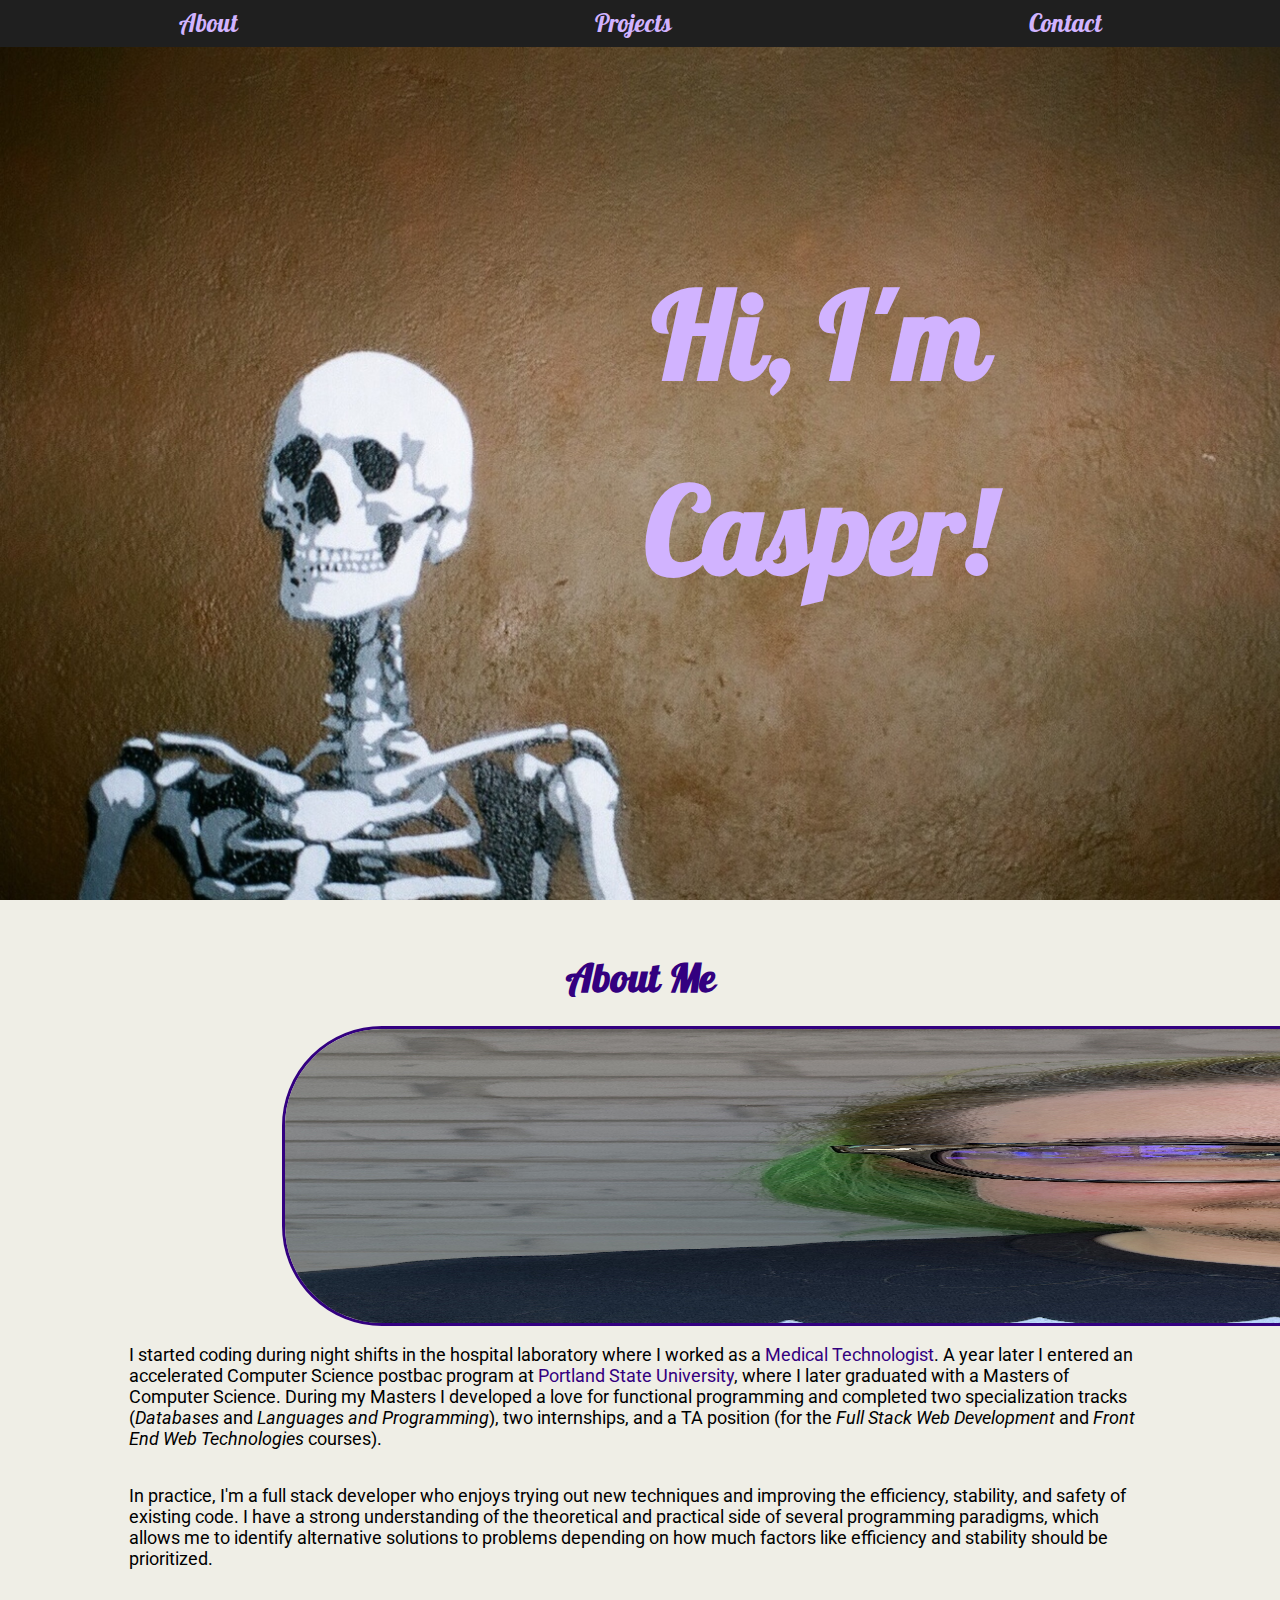
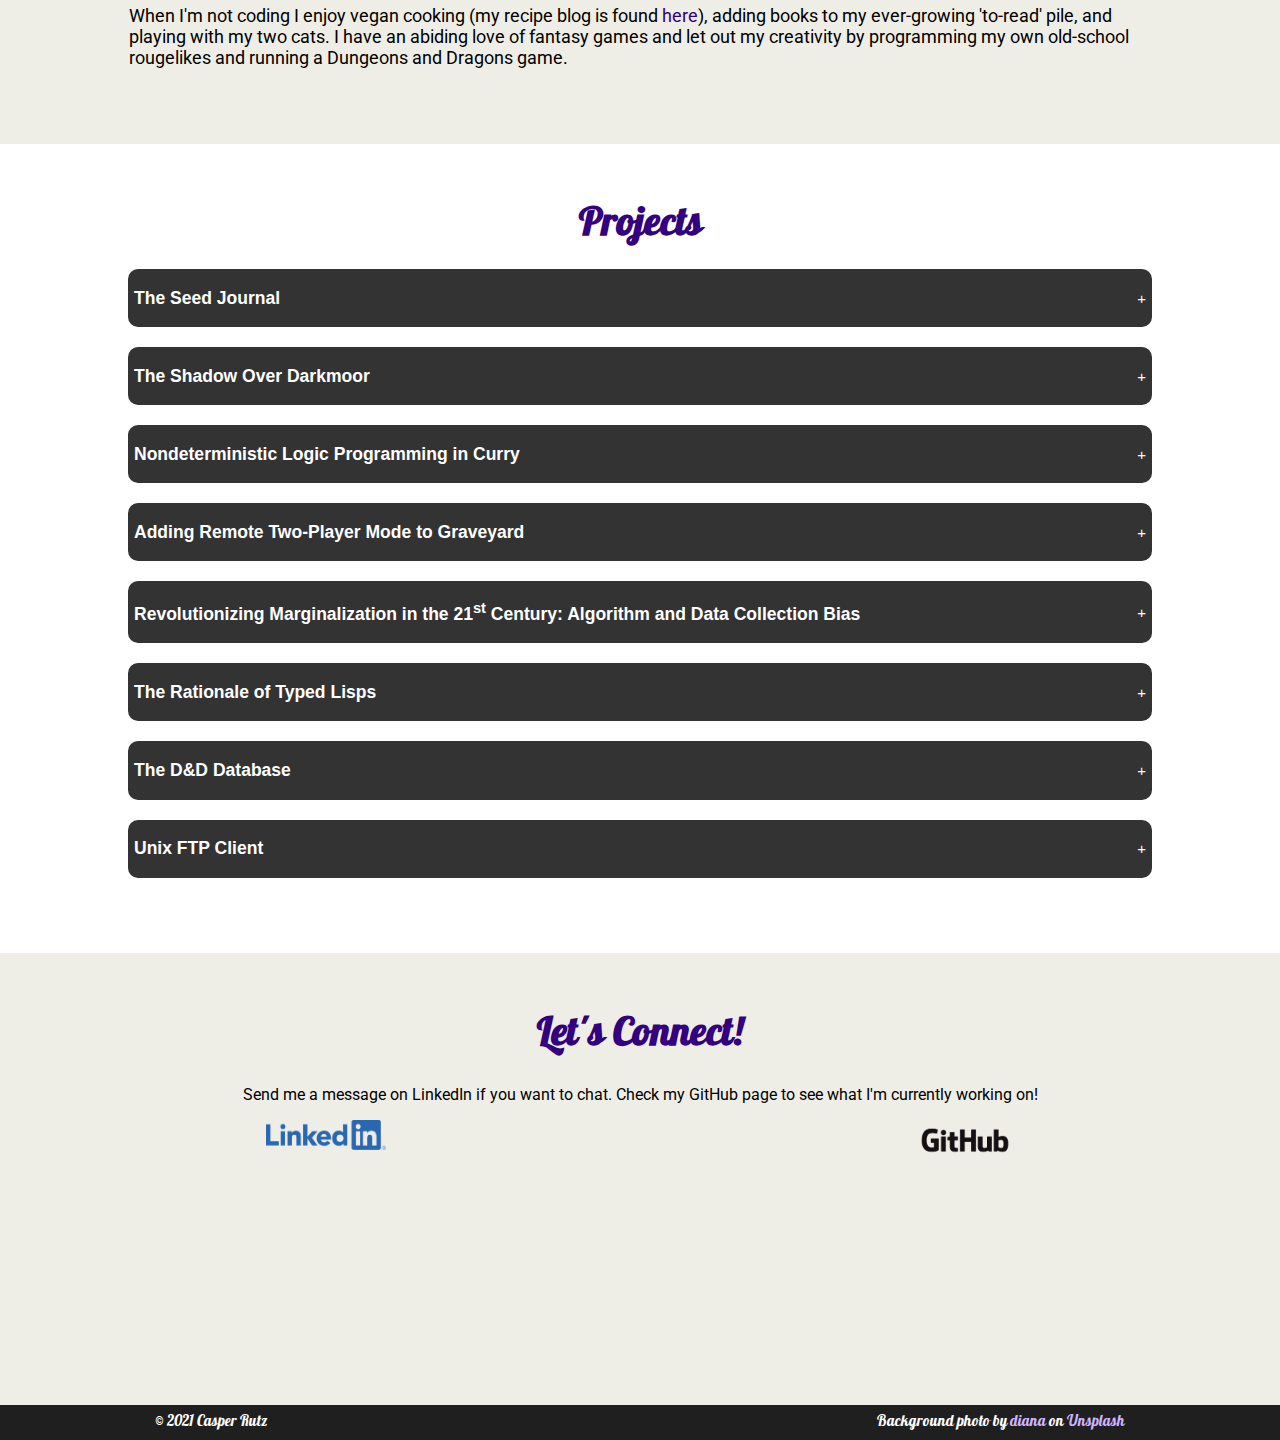
==== index.html @ 61c93586 "updated picture" ====
<!DOCTYPE html>
<html lang="en">
    <head>
        <meta charset="UTF-8" />
        <meta name="viewport" content="width=device-width, initial-scale=1.0" />
        <meta http-equiv="X-UA-Compatible" content="ie=edge" />
        <meta name="author" content="Casper Rutz"/>
        <meta name="description" content="Casper Rutz's personal website and portfolio"/>
        <title>Casper Rutz</title>
        <link rel="stylesheet" href="styles.css" />
        <link rel="apple-touch-icon" sizes="180x180" href="images/favicon_io/apple-touch-icon.png">
        <link rel="icon" type="image/png" sizes="32x32" href="images/favicon_io/favicon-32x32.png">
        <link rel="icon" type="image/png" sizes="16x16" href="images/favicon_io/favicon-16x16.png">
        <link rel="manifest" href="images/favicon_io/site.webmanifest">
    </head>
    <body>
        <section>
            <div id="header">
                <ul id="nav">
                    <li><a href="#about" class="nav-item">About</a></li>
                    <li><a href="#projects" class="nav-item">Projects</a></li>
                    <li><a href="#contact" class="nav-item">Contact</a></li>
                </ul>
                <div id="name">
                    <h1>Hi, I'm Casper!</h1>
                </div>
            <div id="about">
                <h2>About Me</h2>
                <div id="about-container">
                    <div id="profile-section">
                        <img id="my-pic" src="images/Casper3.jpg" alt="Casper">
                        <!--NO ONE has permission to copy, alter, crop, or otherwise use "me.png" in any form for any reason.-->
                        <ul>
                            <li><span class="profile">Name: </span>Casper Rutz</li>
                            <li><span class="profile">Pronouns: </span>They/Them/Theirs; He/Him/His</li>
                            <li><span class="profile">Profession: </span>Software Engineer</li>
                            <li><span class="profile">Education: </span>MS in Computer Science</li>
                            <li><span class="profile">Location: </span>Portland, OR (Berlin, Germany in April 2021)</li>
                            <li><span class="profile">Availability: </span>Open</li>
                        </ul>
                    </div>
                        <p>I started coding during night shifts in the hospital laboratory where I worked as a <a class="link-style" href="https://www.verywellhealth.com/medical-technologist-career-profile-1736165" target="_blank" rel="noreferrer">Medical Technologist</a>. A year later I entered an accelerated Computer Science postbac program at <a class="link-style" href="https://www.pdx.edu/computer-science/master" target="_blank" rel="noreferrer">Portland State University</a>, where I later graduated with a Masters of Computer Science. During my Masters I developed a love for functional programming and completed two specialization tracks (<i>Databases</i> and <i>Languages and Programming</i>), two internships, and a TA position (for the <i>Full Stack Web Development</i> and <i>Front End Web Technologies</i> courses).</p> 
                        <p>In practice, I'm a full stack developer who enjoys trying out new techniques and improving the efficiency, stability, and safety of existing code. I have a strong understanding of the theoretical and practical side of several programming paradigms, which allows me to identify alternative solutions to problems depending on how much factors like efficiency and stability should be prioritized.</p>
                        <p class="last">When I'm not coding I enjoy vegan cooking (my recipe blog is found <a class="link-style" href="https://icookthings.surge.sh" target="_blank" rel="noreferrer">here</a>), adding books to my ever-growing 'to-read' pile, and playing with my two cats. I have an abiding love of fantasy games and let out my creativity by programming my own old-school rougelikes and running a Dungeons and Dragons game.</p>
                </div>
            </div>
            <div class="projects">
                <h2 id="projects">Projects</h2>
                <button type="button" class="expandme"><h3>The Seed Journal</h3></button>
                <div class="dropdown">
                    <div class="content">
                        <p class="project-info">Jul 2020 - Aug 2020 | Group</p>
                        <p><b>The Seed Journal</b> is a gardener's resource found at <a class="tsj-link" href="http://the-seed-journal.herokuapp.com" target="_blank" rel="noreferrer">the-seed-journal.herokuapp.com</a>. It was written from the ground up using React.js and the <a class="tsj-link" href="https://trefle.io/" target="_blank" rel="noreferrer">Trefle API</a> by myself and two other students. My primary responsibility was to pull in the data from Trefle and create the template that the results page uses; I also set up the hosting and helped with the search bar and filter functionality.</p>
                        <div class="tsj-pics">
                            <img id="tsj-image" src="images/tsj1.png" alt="The Seed Journal homepage">
                            <img id="tsj-image" src="images/tsj2.png" alt="TSJ: an example of a result page">
                        </div>

                        <p><b>The Seed Journal</b> features:</p>
                        <ul class="tsj-list">
                            <li>Dark mode and light mode</li>
                            <li>A favorites list for plants</li>
                            <li>Search for a specific plant by name or find a random plant</li>
                            <li>Examine information on each plant on its result page</li>
                            <li>Filter results by sunshine and humidity required</li>
                        </ul>
                        <p>Many plant informational websites show a very limited set of data, and we wanted to notify our users that the amount of data we deliver can vary from plant to plant. Therefore, we chose to represent missing information as "none listed", instead of simply removing the section in question from the results page.</p>
                        <div class="github-link-box">
                            <a href="https://github.com/catspook/the-seed-journal" target="_blank" rel="noreferrer"><img src="images/GitHub-Mark-120px-plus.png" alt="Github" height="41px" width="41px"></a>
                        </div>
                    </div>
                </div>
                <button type="button" class="expandme"><h3>The Shadow Over Darkmoor</h3></button>
                <div id="darkmoor" class="dropdown">
                    <div class="content">
                        <p class="project-info">Jan 2019 - Aug 2020 | Solo</p>
                        <div class="tsj-pics">
                            <img id="tsj-image" src="images/main.png" alt="The Shadow Over Darkmoor's main menu">
                            <img id="tsj-image" src="images/inventory.png" alt="The Shadow Over Darkmoor's inventory menu">
                        </div>
                        <p class="project-info"><i>Over the last few weeks, travel to and from the town of Darkmoor has trickled to a halt, save for a few refugees who whisper of necromancy and other horrors. These murmerings have reached the Queen's ears, and she has sent you to find the truth. You arrive in Darkmoor as darkness falls. Your mission is simple: survive.</i></p>
                        <p>The Shadow Over Darkmoor is a text based roguelike game featuring over 100 locations to explore, maps, over 40 unique items to find, and over 30 enemy types. Darkmoor is written entirely in Clojure, a modern Lisp dialect, using functional programming.</p>
                        <p>I taught myself both Clojure and functional programming for this project because I wanted to experiment with using immutability and persistent data structures to avoid the state bugs and difficulty of updating I'd encountered while writing a similar game in C++. Of course writing a game, which is virtually nothing but side effects and state changes, in a paradigm that shuns both those things was difficult so early into my coding career!</p>
                        <p>A year later I completely revamped Darkmoor to include more functionality, smoother programming design choices, improved UI, containerized data structures, enemy stat scaling, and much more. To date Darkmoor remains the only project I've had the opportunity to redo.</p>
                        <div class="github-link-box">
                            <a href="https://github.com/catspook/Shadow_Over_Darkmoor" target="_blank" rel="noreferrer"><img src="images/GitHub-Mark-120px-plus.png" alt="Github" height="41px" width="41px"></a>
                        </div>
                    </div>
                </div>
                <button class="expandme"><h3>Nondeterministic Logic Programming in Curry</h3></button>
                <div id="curry" class="dropdown">
                    <div class="content">
                        <p class="project-info">Oct 2020 - Dec 2020 | Solo</p>
                        <div class="github-link-box">
                            <a href="https://github.com/catspook/the-seed-journal" target="_blank" rel="noreferrer"><img src="images/GitHub-Mark-120px-plus.png" alt="Github" height="41px" width="41px"></a>
                        </div>
                    </div>
                </div>
                <button type="button" class="expandme"><h3>Adding Remote Two-Player Mode to Graveyard</h3></button>
                <div id="networking" class="dropdown">
                    <div class="content">
                        <p class="project-info">Oct 2020 - Dec 2020 | Solo</p>
                        <div class="github-link-box">
                            <a href="https://github.com/catspook/graveyard" target="_blank" rel="noreferrer"><img src="images/GitHub-Mark-120px-plus.png" alt="Github" height="41px" width="41px"></a>
                        </div>
                    </div>
                </div>
                <button type="button" class="expandme"><h3>Revolutionizing Marginalization in the 21<sup>st</sup> Century: Algorithm and Data Collection Bias</h3></button>
                <div id="algo-bias" class="dropdown">
                    <div class="content">
                        <p class="project-info">Jun 2019 - Aug 2019 | Group</p>
                        <p>In this technical report, myself and four other students present our research into race and gender biases in machine learning algorithms used in natural language processing, facial recognition systems, criminal justice software, and medical software. All algorithms and systems we looked at were rife with bias and inequality, often to an alarming and shocking degree. Consequences range from "merely" perpetuating harmful stereotypes against marginalized communities, to unequitable crime sentancing and access to medical care.</p>
                        <p>Unfortunately, fixing the bias inherent in these systems is not an easy task. Some algorithms are employed in problematic industries with their own history of injustices; improving the algorithm would only make it a better tool for the industry in question to use against marginalized people.</p>
                        <p>I wrote and researched section 3, <i>Gender and Racial Bias in Facial Recognition Systems</i>.</p>
                        <div class="github-link-box">
                            <a href="https://github.com/hrosegalb/AlgorithmBias" target="_blank" rel="noreferrer"><img src="images/GitHub-Mark-120px-plus.png" alt="Github" height="41px" width="41px"></a>
                        </div>
                    </div>
                </div>
                <button type="button" class="expandme"><h3>The Rationale of Typed Lisps</h3></button>
                <div id="typed-lisps" class="dropdown">
                    <div class="content">
                        <p class="project-info">Oct 2019 - Dec 2019 | Solo</p>
                        <div class="github-link-box">
                            <a href="https://github.com/catspook/the-seed-journal" target="_blank" rel="noreferrer"><img src="images/GitHub-Mark-120px-plus.png" alt="Github" height="41px" width="41px"></a>
                        </div>
                    </div>
                </div>
                <button type="button" class="expandme"><h3>The D&#38;D Database</h3></button>
                <div id="dndb" class="dropdown">
                    <div class="content">
                        <p class="project-info">May 2019 - Jun 2019 | Solo</p>
                        <div class="github-link-box">
                            <a href="https://github.com/catspook/dndb" target="_blank" rel="noreferrer"><img src="images/GitHub-Mark-120px-plus.png" alt="Github" height="41px" width="41px"></a>
                        </div>
                    </div>
                </div>
                <button type="button" class="expandme last"><h3>Unix FTP Client</h3></button>
                <div id="ftp" class="dropdown last-dropdown last">
                    <div class="content">
                        <p class="project-info">Jun 2020 - Aug 2020 | Group</p>
                        <p>This FTP client was written by a team using Agile development practices as part of the <i>Agile Software Development</i> course at PSU. Our FTP client is written in Python, and uses Pytest for unit testing and Pylint to ensure PEP8 guidelines are followed. The FTP client aims to replicate the native Unix ftp client as much as possible, and only works in Unix/OSX systems.</p>
                        <p>I set up a FTP server in AWS which our client connected to. I also wrote the following code:</p>
                        <ul class="tsj-list">
                            <li>Connect to the server</li>
                            <li>Log in and out</li>
                            <li>Contributed to time-out functionality</li>
                            <li>Commands: move directory, remove directory, change file permissions</li>
                            <li>Validate user input (our client accepts nearly all of the file names and formats Unix supports)</li>
                            <li>Command line interface, including code to handle mistypes and server errors</li>
                        </ul>
                        <div class="github-link-box">
                            <a href="https://gitlab.com/Aly_Tomato/python-ftp-client" target="_blank" rel="noreferrer"><img src="images/gitlab-icon-1-color-black-rgb.png" alt="Gitlab Logo" height="50px" width="50px"></a>
                        </div>
                    </div>
                </div>
            </div>
            <div id="contact">
                <h2>Let's Connect!</h2>
                <p class="contact-container">Send me a message on LinkedIn if you want to chat. Check my GitHub page to see what I'm currently working on!</p>
                <div class="buttons">
                    <a href="https://www.linkedin.com/in/casper-rutz-they-them-8199a2a0/" target="_blank" rel="noreferrer"><img src="images/LI-Logo.png" alt="LinkedIn" height="30px" width="120px"></a>
                    <a href="https://github.com/catspook" target="_blank" rel="noreferrer"><img src="images/GitHub_Logo.png" alt="Github" height="41px" width="100px"></a>
                </div>
            </div>
            <div class="footer">
                <p class="footer-text">&#169; 2021 Casper Rutz<p>
                <p class="footer-text">Background photo by <a class="pic-link" href="https://unsplash.com/@thisistherealdiana" target="_blank" rel="noreferrer">diana</a> on <a class="pic-link" href="https://unsplash.com/photos/cszeo3eugBI" target="_blank" rel="noreferrer">Unsplash</a></p>
            </div>
        </section>
    </body>
    <script>
        /* Sourced from https://www.w3schools.com/howto/howto_js_collapsible.asp,
           with my own changes*/
        var coll = document.getElementsByClassName("expandme");
        var i;

        for (i = 0; i < coll.length; i++) {
          coll[i].addEventListener("click", function() {
            this.classList.toggle("expanded");
            var content = this.nextElementSibling;
            if (content.style.display === "block") {
              content.style.display = "none";
            } else {
              content.style.display = "block";
            }
            if (content.style.maxHeight){
              content.style.maxHeight = null;
            } else {
              content.style.maxHeight = "5000px"; //we should never get this high
            }
          });
        }
    </script>
</html>
---- styles.css ----
@import url('https://fonts.googleapis.com/css2?family=Galada&family=Roboto&display=swap');
body {
    margin: 0;
    box-sizing: border-box;
    font-family: 'Roboto';
    text-align: center;
}
#header {
    height: 100vh;
    background-image: url("images/diana-cszeo3eugBI-unsplash.jpg");
    background-size: cover;
    background-position: left bottom;
    text-decoration: none;
}
#name {
    color: #d1b3ff;
    height: inherit;
    display: flex;
    flex-flow: row wrap;
    justify-content: flex-end;
    padding-right: 20%;
    align-items: center;
    font-size: 60px;
}
#nav {
    width: 100%;
    background-color: #1F1F1F;
    float: top;
    padding: 0;
    list-style: none;
    position: fixed;
    top: -20px;
    display: flex;
    flex-direction: row;
    justify-content: space-around;
}
#nav li {
    margin-top: 10px;
    font-size: 25px;
    font-family: 'Galada';
}
.nav-item {
    color: #d1b3ff;
    text-decoration: none;
}
.nav-item:hover, .nav-item:focus, .nav-item:active {
    color: white;
}
h1 {
    width: 40%;
    font-family: 'Galada';
}
/*--------------------------------------------------*/
h2 {
    font-family: 'Galada';
    color: #330080;
    font-size: 40px;
    margin-top: 50px;
    margin-bottom: 10px;
}

#about {
    background-color: #EFEEE6;
    border: 1px solid #EFEEE6;
}
#about-container {
    height: 80%;
    margin-left: 10%;
    margin-right: 10%;
    display: flex;
    flex-direction: column;
    font-size: 18px;
    text-align: left;
}
#profile-section {
    height: 300px;
    display: flex;
    flex-direction: row;
    justify-content: left;
}
ul {
    padding-top: 25px;
    list-style: none;
    padding-left: 0;
}
.profile {
    font-family: 'Galada';
    color: #330080;
}
#my-pic {
    height: fit;
    border-radius: 100px;
    border: 3px solid #330080;
    margin-left: 15%;
    margin-right: 10%;
}
.link-style {
    text-decoration: none;
    color: #330080;
}
.last {
    margin-bottom: 75px !important;
}
/*--------------------------------------------------*/
.expandme {
    width: 80%;
    margin: auto;
    margin-bottom: 20px;
    background-color: #333333;
    border: 0px;
    border-radius: 10px;
    color: white;
    font-size: 15px;
    display: flex;
    justify-content: space-between;
    align-items: center;
}
.expanded, .expandme:hover {
    color: #d1b3ff;
    background-color: #1F1F1F;
}
.expandme:after {
    content: "+";
    color: white;
}
.expanded:after {
    content: "-";
    color: #d1b3ff;
}
.dropdown {
    width: 80%;
    margin: auto;
    margin-top: -20px;
    margin-bottom: 20px;
    border-radius: 10px;
    text-align: left;
    background-color: #EFEEE6;
    color: black;
    max-height: 0;
    overflow: hidden;
}
.last-dropdown {
    margin-top: -75px !important;
}
.content {
    padding: 10px;
}
.project-info {
    color: #330080; 
}
.tsj-pics {
    display: flex;
    flex-direction: row;
    justify-content: space-around;
}
#tsj-image {
    height: 30%;
    width: 40%;
}
.tsj-link {
    color: #330080;
    text-decoration: none;
}
.tsj-list {
    list-style-type: disc;
    margin-left: 5%;
}
.github-link-box {
    display: flex;
    justify-content: center;
}
/*--------------------------------------------------*/
#contact {
    min-height: 300px;
    height: 50vh;
    background-color: #EFEEE6;
    border: 1px solid #EFEEE6;
}
.contact-container {
    margin-left: 5%;
    margin-right: 5%;
}
.buttons {
    display: flex;
    justify-content: space-around;
    margin-bottom: 2%;
}
/*--------------------------------------------------*/
.footer {
    display: flex;
    flex-direction: row;
    justify-content: space-around;
    align-items: center;
    background-color: #1F1F1F; 
    color: white;
    font-family: 'Galada';
}
.footer-text {
    font-size: 15px;
    margin: 5px;
}
.pic-link {
    color: #d1b3ff;
    text-decoration: none;
}
.pic-link:hover, .pic-link:focus, .pic-link:active {
    color: white;
    text-decoration: none;
}
/*--------------------------------------------------*/
@media (min-width: 751px) and (max-width: 875px) {
    #name {
        padding-right: 10%;
        font-size: 50px;
    }
}
@media (min-width: 416px) and (max-width: 750px) {
    #name {
        height: inherit;
        display: flex;
        flex-direction: row;
        justify-content: center;
        align-items: flex-start;
        font-size: 40px;
        padding-right: 0;
    }
    h1 {
        width: 100%;
        margin-top: 120px;
    }
    #profile-section {
        flex-direction: column;
        height: 480px;
    }
    #my-pic {
        height: 250px;
        width: 250px;
        margin: auto;
    }
    .tsj-pics {
        flex-direction: column;
    }
    #tsj-image {
        padding: 10px;
        width: 70%;
        margin: auto;
    }
}
@media (max-width: 415px) {
    #header {
        height: 100vh;
        background-image: url("images/diana-cszeo3eugBI-unsplash.jpg");
        background-size: cover;
        background-position: 15% 100%;
        text-decoration: none;
    }
    #name {
        height: inherit;
        display: flex;
        flex-direction: row;
        justify-content: center;
        align-items: flex-start;
        font-size: 30px;
        padding-right: 0;
    }
    h1 {
        margin-top: 120px;
        width: 100%;
    }
    #profile-section {
        flex-direction: column;
        height: 500px;
    }
    #my-pic {
        height: 200px;
        width: 200px;
        margin: auto;
    }
    .tsj-pics {
        flex-direction: column;
    }
    #tsj-image {
        padding: 10px;
        width: 90%;
        margin: auto;
    }
}
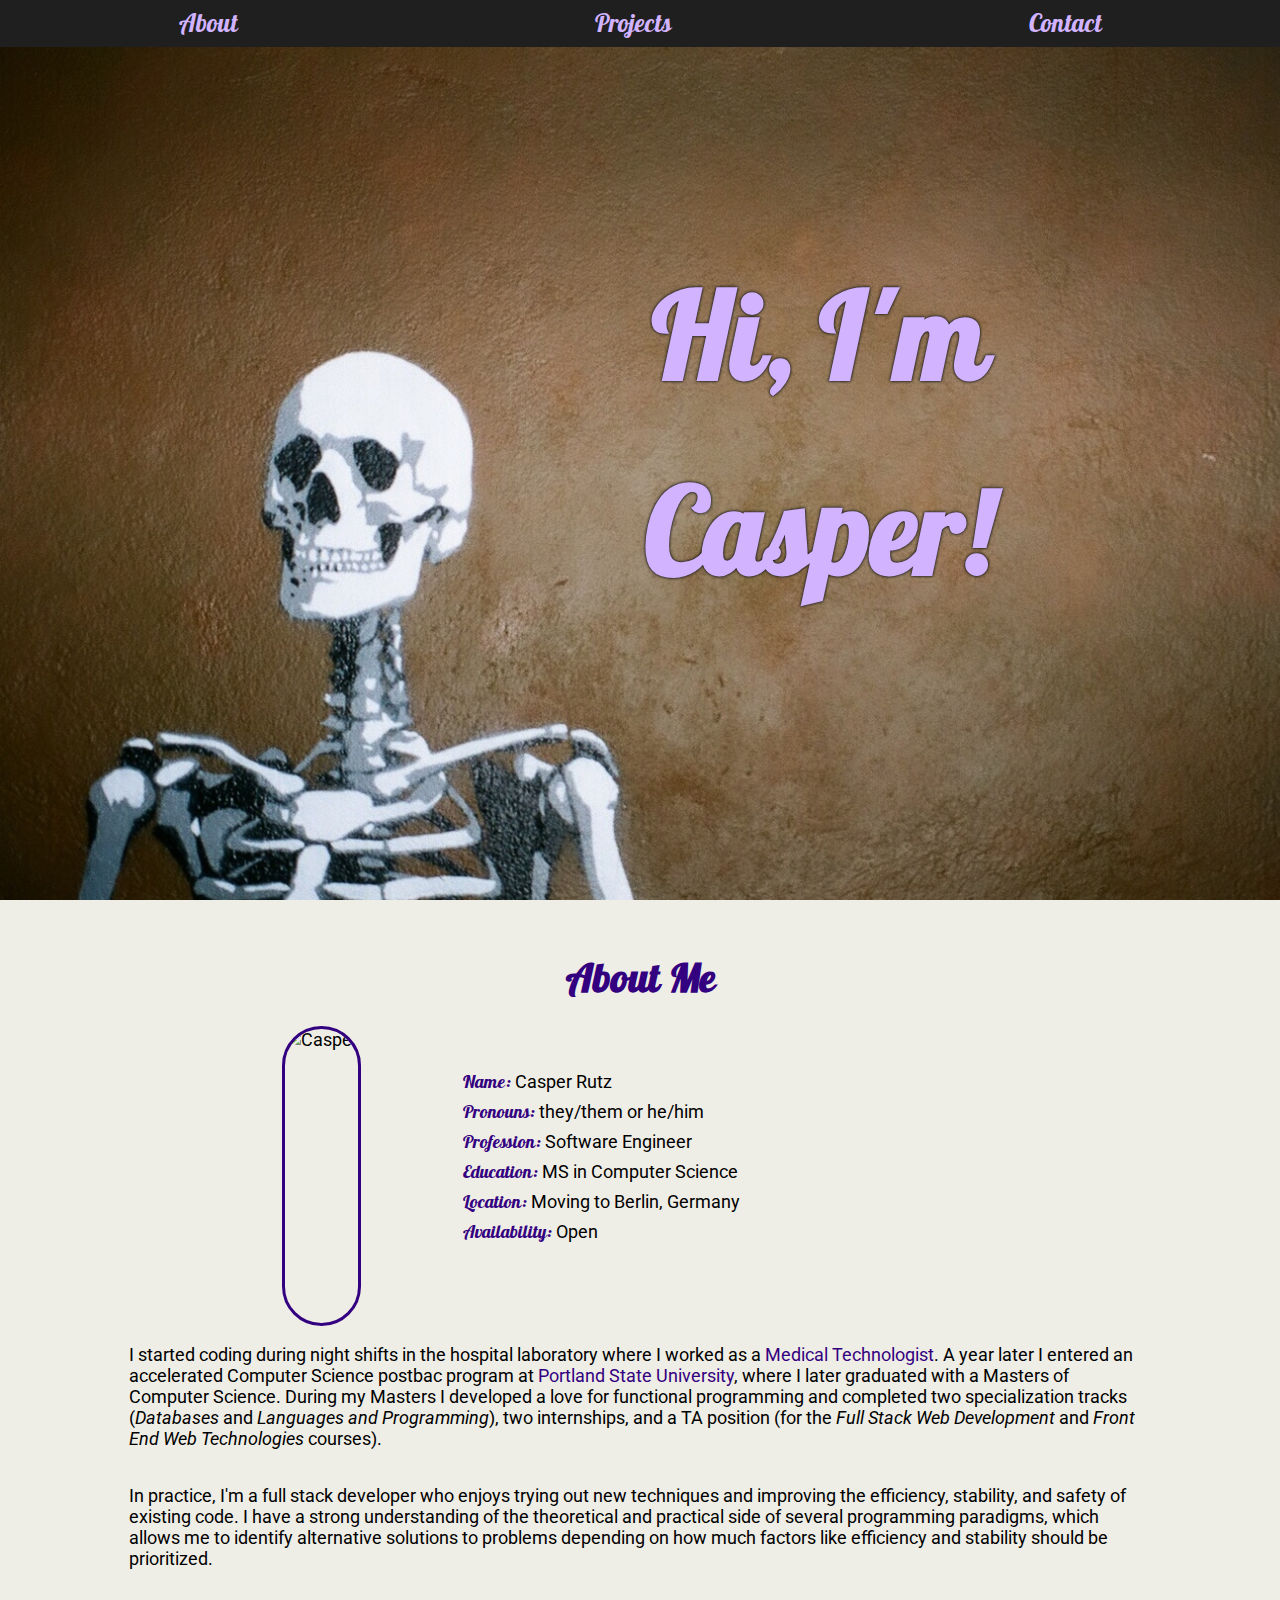
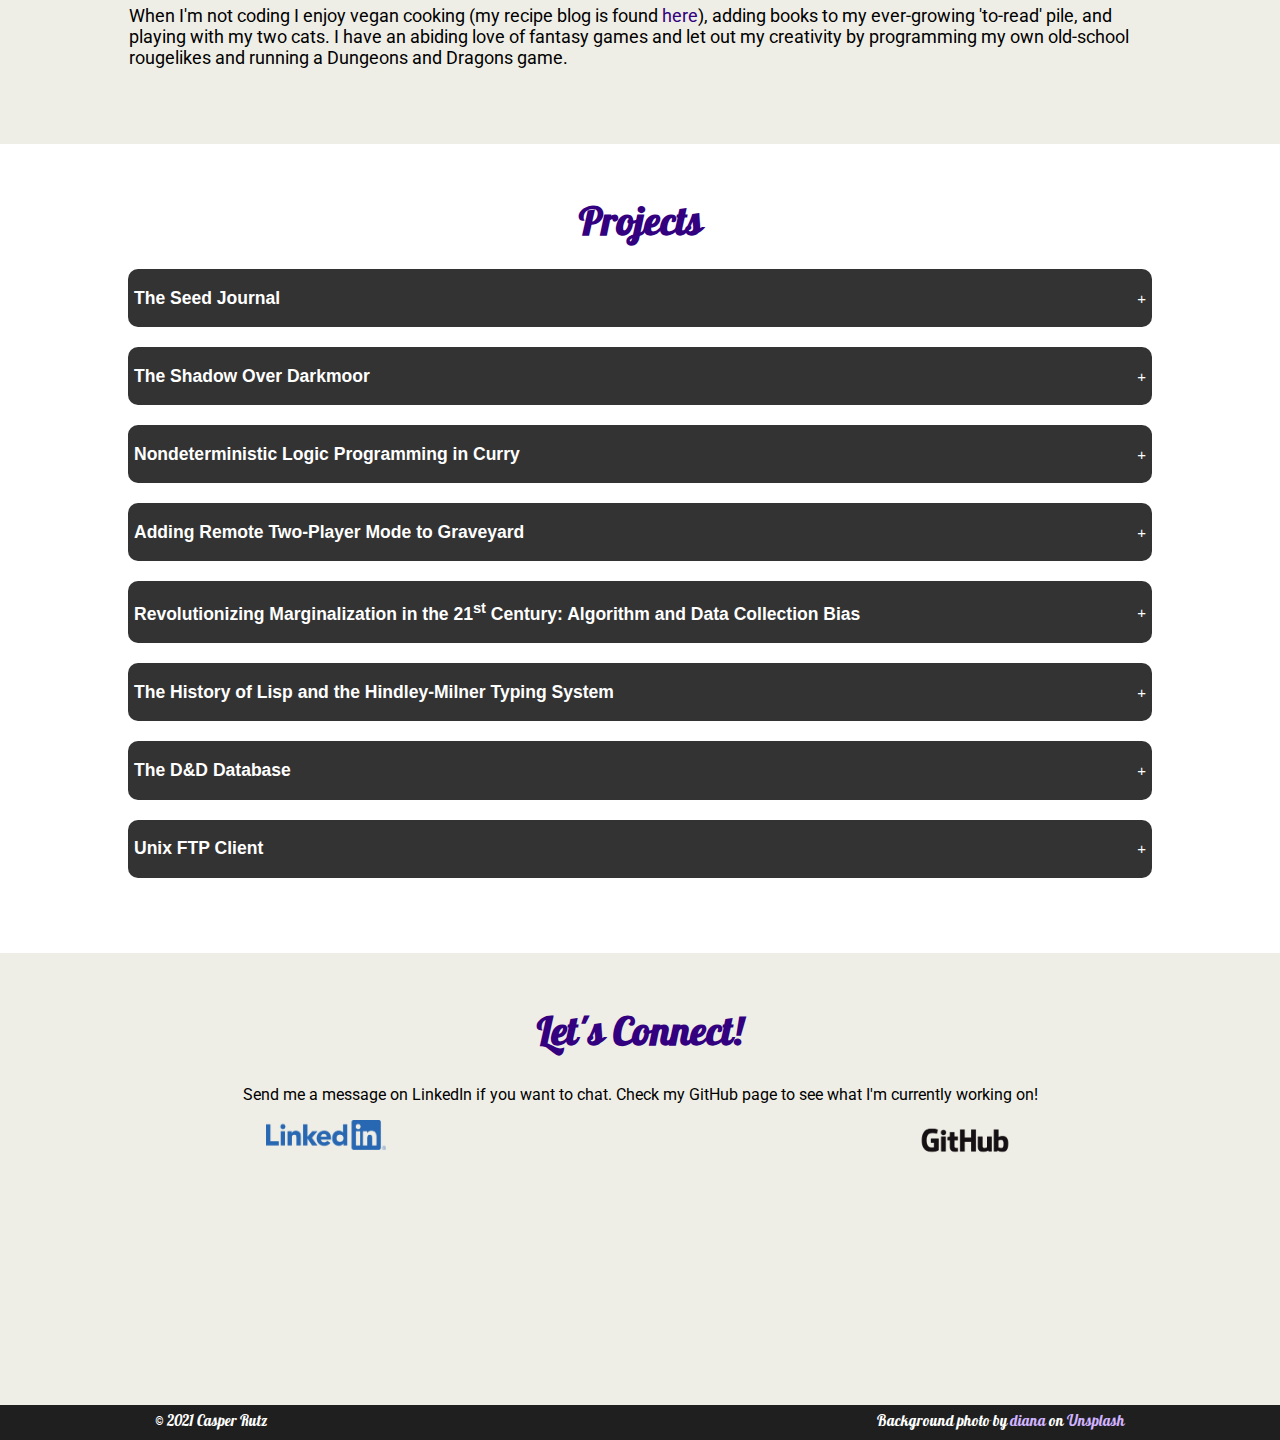
==== commit 04cd3750: "added to projects, changed pic" ====
--- a/index.html
+++ b/index.html
@@ -28,14 +28,14 @@
                 <h2>About Me</h2>
                 <div id="about-container">
                     <div id="profile-section">
-                        <img id="my-pic" src="images/Casper3.jpg" alt="Casper">
+                        <img id="my-pic" src="images/Casper.jpg" alt="Casper">
                         <!--NO ONE has permission to copy, alter, crop, or otherwise use "me.png" in any form for any reason.-->
                         <ul>
                             <li><span class="profile">Name: </span>Casper Rutz</li>
-                            <li><span class="profile">Pronouns: </span>They/Them/Theirs; He/Him/His</li>
+                            <li><span class="profile">Pronouns: </span>they/them or he/him</li>
                             <li><span class="profile">Profession: </span>Software Engineer</li>
                             <li><span class="profile">Education: </span>MS in Computer Science</li>
-                            <li><span class="profile">Location: </span>Portland, OR (Berlin, Germany in April 2021)</li>
+                            <li><span class="profile">Location: </span>Moving to Berlin, Germany</li>
                             <li><span class="profile">Availability: </span>Open</li>
                         </ul>
                     </div>
@@ -91,6 +91,7 @@
                 <div id="curry" class="dropdown">
                     <div class="content">
                         <p class="project-info">Oct 2020 - Dec 2020 | Solo</p>
+                        <p>??</p>
                         <div class="github-link-box">
                             <a href="https://github.com/catspook/the-seed-journal" target="_blank" rel="noreferrer"><img src="images/GitHub-Mark-120px-plus.png" alt="Github" height="41px" width="41px"></a>
                         </div>
@@ -100,6 +101,7 @@
                 <div id="networking" class="dropdown">
                     <div class="content">
                         <p class="project-info">Oct 2020 - Dec 2020 | Solo</p>
+                        <p>??</p>
                         <div class="github-link-box">
                             <a href="https://github.com/catspook/graveyard" target="_blank" rel="noreferrer"><img src="images/GitHub-Mark-120px-plus.png" alt="Github" height="41px" width="41px"></a>
                         </div>
@@ -109,20 +111,23 @@
                 <div id="algo-bias" class="dropdown">
                     <div class="content">
                         <p class="project-info">Jun 2019 - Aug 2019 | Group</p>
-                        <p>In this technical report, myself and four other students present our research into race and gender biases in machine learning algorithms used in natural language processing, facial recognition systems, criminal justice software, and medical software. All algorithms and systems we looked at were rife with bias and inequality, often to an alarming and shocking degree. Consequences range from "merely" perpetuating harmful stereotypes against marginalized communities, to unequitable crime sentancing and access to medical care.</p>
-                        <p>Unfortunately, fixing the bias inherent in these systems is not an easy task. Some algorithms are employed in problematic industries with their own history of injustices; improving the algorithm would only make it a better tool for the industry in question to use against marginalized people.</p>
+                        <p>In this technical report, myself and four other students present our research into race and gender biases in machine learning algorithms used in natural language processing, facial recognition systems, criminal justice software, and medical software. All of the algorithms we researched were rife with bias and inequality, with causes ranging from biased training datasets or design choices to a neglect to research the scientific backing of certain aspects of the algorithm before development. Consequences include the perpetuation of harmful stereotypes, an increased chance of targeted violence, unequitable crime sentancing, and the denial of medical care to women and racial, ethnic, and gender minorities.</p>
+                        <p>Unfortunately, fixing the bias inherent in these systems is not an easy task for a variety of reasons. The lack of scientific backing during development, proprietary algorithms, general lack of awareness, or the support of these systems within certain industries all play a part.</p>
                         <p>I wrote and researched section 3, <i>Gender and Racial Bias in Facial Recognition Systems</i>.</p>
                         <div class="github-link-box">
                             <a href="https://github.com/hrosegalb/AlgorithmBias" target="_blank" rel="noreferrer"><img src="images/GitHub-Mark-120px-plus.png" alt="Github" height="41px" width="41px"></a>
                         </div>
                     </div>
                 </div>
-                <button type="button" class="expandme"><h3>The Rationale of Typed Lisps</h3></button>
+                <button type="button" class="expandme"><h3>The History of Lisp and the Hindley-Milner Typing System</h3></button>
                 <div id="typed-lisps" class="dropdown">
                     <div class="content">
                         <p class="project-info">Oct 2019 - Dec 2019 | Solo</p>
-                        <div class="github-link-box">
-                            <a href="https://github.com/catspook/the-seed-journal" target="_blank" rel="noreferrer"><img src="images/GitHub-Mark-120px-plus.png" alt="Github" height="41px" width="41px"></a>
+                        <p>This paper began as an experiment for PSU's Code Reading and Review course to see if I found typed Lisps easier to read than untyped Lisps. Many typed Lisps use the Hindley-Milner typing system, which I was biased against due to the dislike of Haskell I had at that time. In an effort to debias myself I spoke with one of the designers of Haskell, Mark Jones, about the rationale behind the inclusion of the Hindley-Milner typing system as one of the core features of Haskell. When Mark informed me that the Hindley-Milner typing system was partly inspired by Lisp, I decided to make that relationship the focus of my research instead.</p>
+                        <p>In summary: Lisp pioneered dynamic typing, as static typing could not support the flexibility inherent to Lisp. Dynamic typing, however, comes with certain drawbacks--namely that typing errors are often not found before runtime and can instead crop up as "rather inscrutable bugs", as Henry Milner put it. These frustrations led to efforts to develop a typing system that supported flexible programming, but would be strict enough to avoid runtime type errors. That effort eventually culminated in the Hindley-Milner typing system, which was first described by Roger Hindley and later rediscovered by Milner.</p>
+                        <p>Instead of introducing this typing system to Lisp, Milner built a new language around it. This language was ML, which has spawned several popular programming languages used today such as Haskell and Ocaml. It was only after several decades that the popularity of these languages lead to the creation of a popular typed Lisp: typed Racket.</p>.
+                        <div class="github-link-box">
+                            <a href="https://github.com/catspook/typed-lisps" target="_blank" rel="noreferrer"><img src="images/GitHub-Mark-120px-plus.png" alt="Github" height="41px" width="41px"></a>
                         </div>
                     </div>
                 </div>
@@ -130,6 +135,9 @@
                 <div id="dndb" class="dropdown">
                     <div class="content">
                         <p class="project-info">May 2019 - Jun 2019 | Solo</p>
+                        <p>cons: very long queries, can't do quickly; many tables need to be updated for every edition; lots of manual inputting of descriptions with little cross-over ability; data possibly too segmented becuase I was worried about tables being too large and having too many tables. projet scope too large, needed to cut back during project, would have been better if i'd picked a smaller subset of data and expanded later.</p>
+                        <p>pros: gave me experience designing AND using a db, realized i needed to prioritize usability and data standardization more than i did; lots of ID usage, so easy to ensure information input is correct and lookup times should be faster in theory due to id indexing.</p> 
+                        <p>Ideally: complicated queries would probably be fine with a front end, a search function with a form filter for long queries); would spend more time reading through data beforehand to develop standardized way of inputting. like have one table be for storing all the kinds of spell targets, one for effects, one for saving throw effects, etc.</p>
                         <div class="github-link-box">
                             <a href="https://github.com/catspook/dndb" target="_blank" rel="noreferrer"><img src="images/GitHub-Mark-120px-plus.png" alt="Github" height="41px" width="41px"></a>
                         </div>
@@ -171,11 +179,12 @@
     </body>
     <script>
         /* Sourced from https://www.w3schools.com/howto/howto_js_collapsible.asp,
-           with my own changes*/
+           though I debugged and added my own changes*/
         var coll = document.getElementsByClassName("expandme");
+        var len = coll.length
         var i;
 
-        for (i = 0; i < coll.length; i++) {
+        for (i = 0; i < len; i++) {
           coll[i].addEventListener("click", function() {
             this.classList.toggle("expanded");
             var content = this.nextElementSibling;
--- a/styles.css
+++ b/styles.css
@@ -21,6 +21,7 @@
     padding-right: 20%;
     align-items: center;
     font-size: 60px;
+    text-shadow: 0 0 3px #1F1F1F, 0 0 3px #1F1F1F;
 }
 #nav {
     width: 100%;
@@ -89,7 +90,7 @@
 }
 #my-pic {
     height: fit;
-    border-radius: 100px;
+    border-radius: 50px;
     border: 3px solid #330080;
     margin-left: 15%;
     margin-right: 10%;
@@ -231,10 +232,10 @@
     #profile-section {
         flex-direction: column;
         height: 480px;
+        margin-bottom: 60px;
     }
     #my-pic {
-        height: 250px;
-        width: 250px;
+        height: 300px;
         margin: auto;
     }
     .tsj-pics {
@@ -273,7 +274,6 @@
     }
     #my-pic {
         height: 200px;
-        width: 200px;
         margin: auto;
     }
     .tsj-pics {
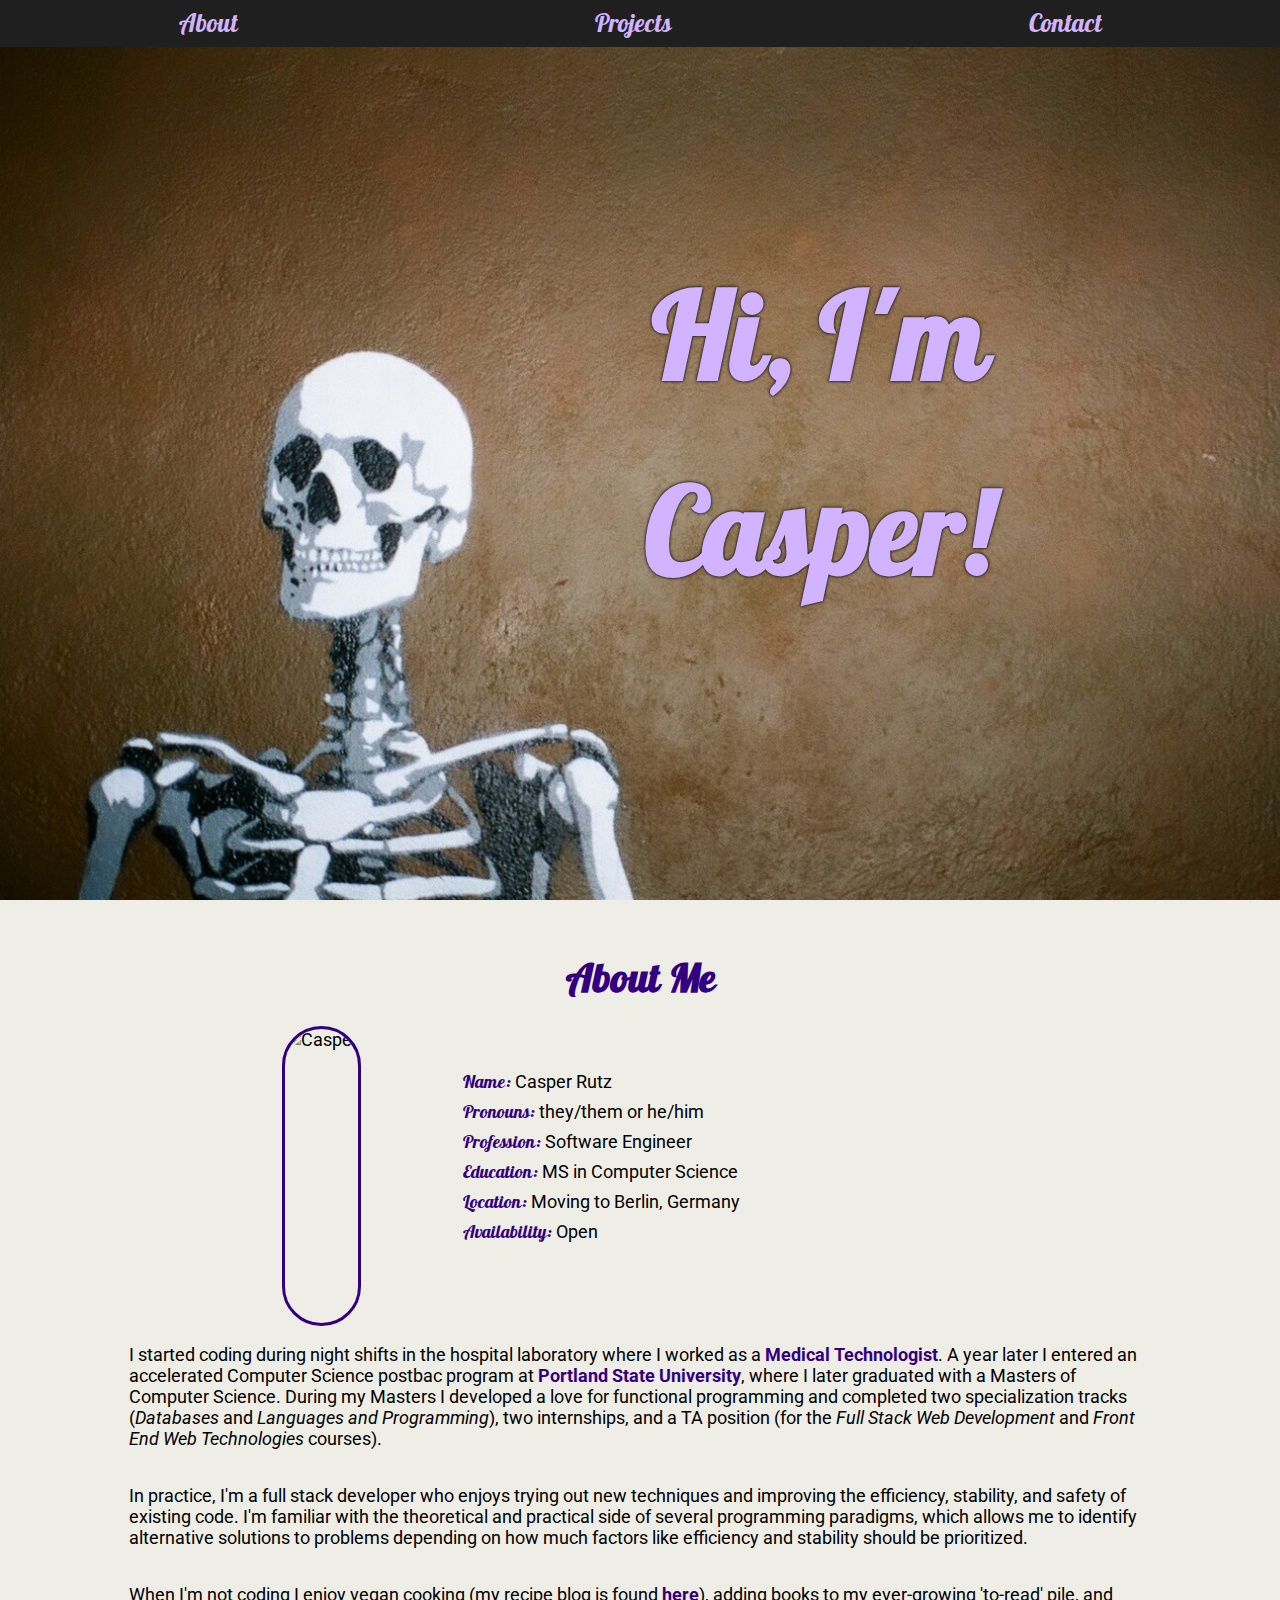
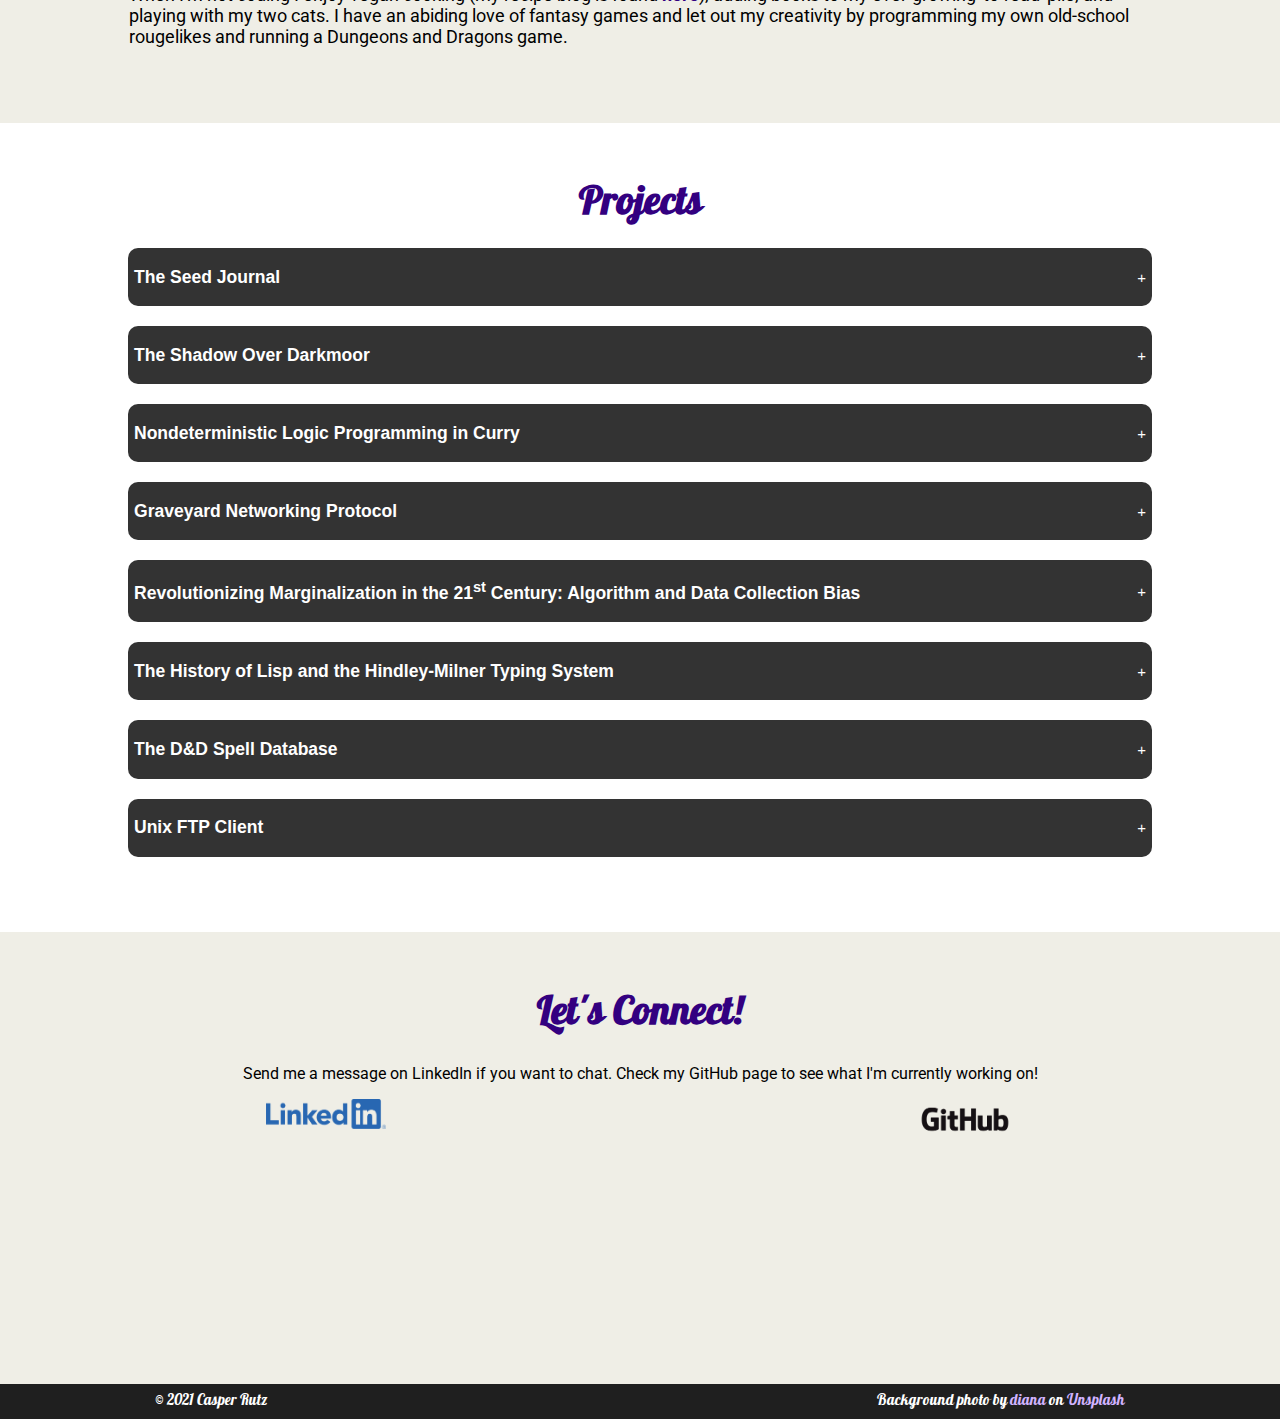
==== commit 14c17905: "fixed stylings and added project" ====
--- a/index.html
+++ b/index.html
@@ -17,47 +17,48 @@
         <section>
             <div id="header">
                 <ul id="nav">
-                    <li><a href="#about" class="nav-item">About</a></li>
-                    <li><a href="#projects" class="nav-item">Projects</a></li>
-                    <li><a href="#contact" class="nav-item">Contact</a></li>
+                    <li><a href="#about" class="light-purple">About</a></li>
+                    <li><a href="#projects" class="light-purple">Projects</a></li>
+                    <li><a href="#contact" class="light-purple">Contact</a></li>
                 </ul>
-                <div id="name">
+                <div id="name" class="light-purple">
                     <h1>Hi, I'm Casper!</h1>
                 </div>
+            </div>
             <div id="about">
-                <h2>About Me</h2>
+                <h2 class="dark-purple">About Me</h2>
                 <div id="about-container">
                     <div id="profile-section">
                         <img id="my-pic" src="images/Casper.jpg" alt="Casper">
                         <!--NO ONE has permission to copy, alter, crop, or otherwise use "me.png" in any form for any reason.-->
                         <ul>
-                            <li><span class="profile">Name: </span>Casper Rutz</li>
-                            <li><span class="profile">Pronouns: </span>they/them or he/him</li>
-                            <li><span class="profile">Profession: </span>Software Engineer</li>
-                            <li><span class="profile">Education: </span>MS in Computer Science</li>
-                            <li><span class="profile">Location: </span>Moving to Berlin, Germany</li>
-                            <li><span class="profile">Availability: </span>Open</li>
+                            <li><span class="dark-purple galada">Name: </span>Casper Rutz</li>
+                            <li><span class="dark-purple galada">Pronouns: </span>they/them or he/him</li>
+                            <li><span class="dark-purple galada">Profession: </span>Software Engineer</li>
+                            <li><span class="dark-purple galada">Education: </span>MS in Computer Science</li>
+                            <li><span class="dark-purple galada">Location: </span>Moving to Berlin, Germany</li>
+                            <li><span class="dark-purple galada">Availability: </span>Open</li>
                         </ul>
                     </div>
-                        <p>I started coding during night shifts in the hospital laboratory where I worked as a <a class="link-style" href="https://www.verywellhealth.com/medical-technologist-career-profile-1736165" target="_blank" rel="noreferrer">Medical Technologist</a>. A year later I entered an accelerated Computer Science postbac program at <a class="link-style" href="https://www.pdx.edu/computer-science/master" target="_blank" rel="noreferrer">Portland State University</a>, where I later graduated with a Masters of Computer Science. During my Masters I developed a love for functional programming and completed two specialization tracks (<i>Databases</i> and <i>Languages and Programming</i>), two internships, and a TA position (for the <i>Full Stack Web Development</i> and <i>Front End Web Technologies</i> courses).</p> 
-                        <p>In practice, I'm a full stack developer who enjoys trying out new techniques and improving the efficiency, stability, and safety of existing code. I have a strong understanding of the theoretical and practical side of several programming paradigms, which allows me to identify alternative solutions to problems depending on how much factors like efficiency and stability should be prioritized.</p>
-                        <p class="last">When I'm not coding I enjoy vegan cooking (my recipe blog is found <a class="link-style" href="https://icookthings.surge.sh" target="_blank" rel="noreferrer">here</a>), adding books to my ever-growing 'to-read' pile, and playing with my two cats. I have an abiding love of fantasy games and let out my creativity by programming my own old-school rougelikes and running a Dungeons and Dragons game.</p>
-                </div>
-            </div>
-            <div class="projects">
-                <h2 id="projects">Projects</h2>
+                    <p>I started coding during night shifts in the hospital laboratory where I worked as a <a class="link dark-purple" href="https://www.verywellhealth.com/medical-technologist-career-profile-1736165" target="_blank" rel="noreferrer">Medical Technologist</a>. A year later I entered an accelerated Computer Science postbac program at <a class="link dark-purple" href="https://www.pdx.edu/computer-science/master" target="_blank" rel="noreferrer">Portland State University</a>, where I later graduated with a Masters of Computer Science. During my Masters I developed a love for functional programming and completed two specialization tracks (<i>Databases</i> and <i>Languages and Programming</i>), two internships, and a TA position (for the <i>Full Stack Web Development</i> and <i>Front End Web Technologies</i> courses).</p> 
+                        <p>In practice, I'm a full stack developer who enjoys trying out new techniques and improving the efficiency, stability, and safety of existing code. I'm familiar with the theoretical and practical side of several programming paradigms, which allows me to identify alternative solutions to problems depending on how much factors like efficiency and stability should be prioritized.</p>
+                        <p class="last">When I'm not coding I enjoy vegan cooking (my recipe blog is found <a class="link dark-purple" href="https://icookthings.surge.sh" target="_blank" rel="noreferrer">here</a>), adding books to my ever-growing 'to-read' pile, and playing with my two cats. I have an abiding love of fantasy games and let out my creativity by programming my own old-school rougelikes and running a Dungeons and Dragons game.</p>
+                </div>
+            </div>
+            <div>
+                <h2 id="projects" class="dark-purple">Projects</h2>
                 <button type="button" class="expandme"><h3>The Seed Journal</h3></button>
                 <div class="dropdown">
                     <div class="content">
-                        <p class="project-info">Jul 2020 - Aug 2020 | Group</p>
-                        <p><b>The Seed Journal</b> is a gardener's resource found at <a class="tsj-link" href="http://the-seed-journal.herokuapp.com" target="_blank" rel="noreferrer">the-seed-journal.herokuapp.com</a>. It was written from the ground up using React.js and the <a class="tsj-link" href="https://trefle.io/" target="_blank" rel="noreferrer">Trefle API</a> by myself and two other students. My primary responsibility was to pull in the data from Trefle and create the template that the results page uses; I also set up the hosting and helped with the search bar and filter functionality.</p>
-                        <div class="tsj-pics">
-                            <img id="tsj-image" src="images/tsj1.png" alt="The Seed Journal homepage">
-                            <img id="tsj-image" src="images/tsj2.png" alt="TSJ: an example of a result page">
+                        <p class="dark-purple">Jul 2020 - Aug 2020 | Group</p>
+                        <p><b>The Seed Journal</b> is a gardener's resource found at <a class="link dark-purple" href="http://the-seed-journal.herokuapp.com" target="_blank" rel="noreferrer">the-seed-journal.herokuapp.com</a>. It was written from the ground up using React.js and the <a class="link dark-purple" href="https://trefle.io/" target="_blank" rel="noreferrer">Trefle API</a> by myself and two other students. My primary responsibility was to pull in the data from Trefle and create the template that the results page uses; I also set up the hosting and helped with the search bar and filter functionality. If the search function is not currently working, you can view the results page for the dog rose plant <a class="link dark-purple" href="http://the-seed-journal.herokuapp.com/plant/rosa-canina" target="_blank" rel="noreferrer">here</a>.</p>
+                        <div class="project-pics">
+                            <img src="images/tsj1.png" alt="The Seed Journal homepage">
+                            <img src="images/tsj2.png" alt="TSJ: an example of a result page">
                         </div>
 
                         <p><b>The Seed Journal</b> features:</p>
-                        <ul class="tsj-list">
+                        <ul class="project-list">
                             <li>Dark mode and light mode</li>
                             <li>A favorites list for plants</li>
                             <li>Search for a specific plant by name or find a random plant</li>
@@ -71,14 +72,14 @@
                     </div>
                 </div>
                 <button type="button" class="expandme"><h3>The Shadow Over Darkmoor</h3></button>
-                <div id="darkmoor" class="dropdown">
-                    <div class="content">
-                        <p class="project-info">Jan 2019 - Aug 2020 | Solo</p>
-                        <div class="tsj-pics">
-                            <img id="tsj-image" src="images/main.png" alt="The Shadow Over Darkmoor's main menu">
-                            <img id="tsj-image" src="images/inventory.png" alt="The Shadow Over Darkmoor's inventory menu">
-                        </div>
-                        <p class="project-info"><i>Over the last few weeks, travel to and from the town of Darkmoor has trickled to a halt, save for a few refugees who whisper of necromancy and other horrors. These murmerings have reached the Queen's ears, and she has sent you to find the truth. You arrive in Darkmoor as darkness falls. Your mission is simple: survive.</i></p>
+                <div class="dropdown">
+                    <div class="content">
+                        <p class="dark-purple">Jan 2019 - Aug 2020 | Solo</p>
+                        <div class="project-pics">
+                            <img src="images/main.png" alt="The Shadow Over Darkmoor's main menu">
+                            <img src="images/inventory.png" alt="The Shadow Over Darkmoor's inventory menu">
+                        </div>
+                        <p class="dark-purple"><i>Over the last few weeks, travel to and from the town of Darkmoor has trickled to a halt, save for a few refugees who whisper of necromancy and other horrors. You have been sent to find the truth. You arrive in Darkmoor as darkness falls. Your mission is simple: survive.</i></p>
                         <p>The Shadow Over Darkmoor is a text based roguelike game featuring over 100 locations to explore, maps, over 40 unique items to find, and over 30 enemy types. Darkmoor is written entirely in Clojure, a modern Lisp dialect, using functional programming.</p>
                         <p>I taught myself both Clojure and functional programming for this project because I wanted to experiment with using immutability and persistent data structures to avoid the state bugs and difficulty of updating I'd encountered while writing a similar game in C++. Of course writing a game, which is virtually nothing but side effects and state changes, in a paradigm that shuns both those things was difficult so early into my coding career!</p>
                         <p>A year later I completely revamped Darkmoor to include more functionality, smoother programming design choices, improved UI, containerized data structures, enemy stat scaling, and much more. To date Darkmoor remains the only project I've had the opportunity to redo.</p>
@@ -88,29 +89,34 @@
                     </div>
                 </div>
                 <button class="expandme"><h3>Nondeterministic Logic Programming in Curry</h3></button>
-                <div id="curry" class="dropdown">
-                    <div class="content">
-                        <p class="project-info">Oct 2020 - Dec 2020 | Solo</p>
+                <div class="dropdown">
+                    <div class="content">
+                        <p class="dark-purple">Oct 2020 - Dec 2020 | Solo</p>
                         <p>??</p>
                         <div class="github-link-box">
                             <a href="https://github.com/catspook/the-seed-journal" target="_blank" rel="noreferrer"><img src="images/GitHub-Mark-120px-plus.png" alt="Github" height="41px" width="41px"></a>
                         </div>
                     </div>
                 </div>
-                <button type="button" class="expandme"><h3>Adding Remote Two-Player Mode to Graveyard</h3></button>
-                <div id="networking" class="dropdown">
-                    <div class="content">
-                        <p class="project-info">Oct 2020 - Dec 2020 | Solo</p>
-                        <p>??</p>
+                <button type="button" class="expandme"><h3>Graveyard Networking Protocol</h3></button>
+                <div class="dropdown">
+                    <div class="content">
+                        <p class="dark-purple">Oct 2020 - Dec 2020 | Solo</p>
+                        <p>Graveyard is a Halloween version of the game <a class="link dark-purple" href="https://en.wikipedia.org/wiki/Banqi" target="_blank" rel="noreferrer">Banqi</a>, originally designed by <a class="link dark-purple" href="https://github.com/thea-leake/graveyard" target="_blank" rel="noreferrer">Thea Leake</a>. The point of the game is to be the last player that can make a valid move, which can be done by either eliminating or trapping the other player's pieces. Thea's implementation of the game required both players to play at the same computer, so I decided to design and implement a networking protocol to add remote gaming to Graveyard.</p>
+                        <p>Concurrency is inherent to Graveyard's design. To ensure safety, Thea chose to write Graveyard using Racket, a purely functional language that minimizes state changes and side effects. Though I was not familiar with concurrency before this project, I decided to utilize Concurrent channels and message passing in both the client and the server code.</p>
+                        <div class="project-pics">
+                            <img src="images/graveyard.png" alt="A screenshot of Graveyard">
+                        </div>
+                        <p>At a high level, the protocol relies on collecting the starting and ending coordinates of each valid move from one player and sending it to the other player. The server is responsible for game creation and management, ensuring clients are still connected, and validating and passing on client messages. Clients are responsible for ensuring only valid moves are sent to the server, and in enacting moves received from the server. Click the link below to view the RFC for more details.</p> 
                         <div class="github-link-box">
                             <a href="https://github.com/catspook/graveyard" target="_blank" rel="noreferrer"><img src="images/GitHub-Mark-120px-plus.png" alt="Github" height="41px" width="41px"></a>
                         </div>
                     </div>
                 </div>
                 <button type="button" class="expandme"><h3>Revolutionizing Marginalization in the 21<sup>st</sup> Century: Algorithm and Data Collection Bias</h3></button>
-                <div id="algo-bias" class="dropdown">
-                    <div class="content">
-                        <p class="project-info">Jun 2019 - Aug 2019 | Group</p>
+                <div class="dropdown">
+                    <div class="content">
+                        <p class="dark-purple">Jun 2019 - Aug 2019 | Group</p>
                         <p>In this technical report, myself and four other students present our research into race and gender biases in machine learning algorithms used in natural language processing, facial recognition systems, criminal justice software, and medical software. All of the algorithms we researched were rife with bias and inequality, with causes ranging from biased training datasets or design choices to a neglect to research the scientific backing of certain aspects of the algorithm before development. Consequences include the perpetuation of harmful stereotypes, an increased chance of targeted violence, unequitable crime sentancing, and the denial of medical care to women and racial, ethnic, and gender minorities.</p>
                         <p>Unfortunately, fixing the bias inherent in these systems is not an easy task for a variety of reasons. The lack of scientific backing during development, proprietary algorithms, general lack of awareness, or the support of these systems within certain industries all play a part.</p>
                         <p>I wrote and researched section 3, <i>Gender and Racial Bias in Facial Recognition Systems</i>.</p>
@@ -120,36 +126,39 @@
                     </div>
                 </div>
                 <button type="button" class="expandme"><h3>The History of Lisp and the Hindley-Milner Typing System</h3></button>
-                <div id="typed-lisps" class="dropdown">
-                    <div class="content">
-                        <p class="project-info">Oct 2019 - Dec 2019 | Solo</p>
+                <div class="dropdown">
+                    <div class="content">
+                        <p class="dark-purple">Oct 2019 - Dec 2019 | Solo</p>
                         <p>This paper began as an experiment for PSU's Code Reading and Review course to see if I found typed Lisps easier to read than untyped Lisps. Many typed Lisps use the Hindley-Milner typing system, which I was biased against due to the dislike of Haskell I had at that time. In an effort to debias myself I spoke with one of the designers of Haskell, Mark Jones, about the rationale behind the inclusion of the Hindley-Milner typing system as one of the core features of Haskell. When Mark informed me that the Hindley-Milner typing system was partly inspired by Lisp, I decided to make that relationship the focus of my research instead.</p>
-                        <p>In summary: Lisp pioneered dynamic typing, as static typing could not support the flexibility inherent to Lisp. Dynamic typing, however, comes with certain drawbacks--namely that typing errors are often not found before runtime and can instead crop up as "rather inscrutable bugs", as Henry Milner put it. These frustrations led to efforts to develop a typing system that supported flexible programming, but would be strict enough to avoid runtime type errors. That effort eventually culminated in the Hindley-Milner typing system, which was first described by Roger Hindley and later rediscovered by Milner.</p>
-                        <p>Instead of introducing this typing system to Lisp, Milner built a new language around it. This language was ML, which has spawned several popular programming languages used today such as Haskell and Ocaml. It was only after several decades that the popularity of these languages lead to the creation of a popular typed Lisp: typed Racket.</p>.
+                        <p>In summary: Lisp pioneered dynamic typing, as static typing could not support the flexibility inherent to Lisp. Dynamic typing, however, comes with certain drawbacks—namely that typing errors are often not found before runtime and can instead crop up as "rather inscrutable bugs", as Henry Milner put it. These frustrations led to efforts to develop a typing system that supported flexible programming, but would be strict enough to avoid runtime type errors. That effort eventually culminated in the Hindley-Milner typing system, which was first described by Roger Hindley and later rediscovered by Milner.</p>
+                        <p>Instead of introducing this typing system to Lisp, Milner built a new language around it. This language was ML, which has spawned several popular programming languages used today such as Haskell and Ocaml. It was only after several decades that the popularity of these languages lead to the creation of a popular typed Lisp: typed Racket.</p>
                         <div class="github-link-box">
                             <a href="https://github.com/catspook/typed-lisps" target="_blank" rel="noreferrer"><img src="images/GitHub-Mark-120px-plus.png" alt="Github" height="41px" width="41px"></a>
                         </div>
                     </div>
                 </div>
-                <button type="button" class="expandme"><h3>The D&#38;D Database</h3></button>
-                <div id="dndb" class="dropdown">
-                    <div class="content">
-                        <p class="project-info">May 2019 - Jun 2019 | Solo</p>
-                        <p>cons: very long queries, can't do quickly; many tables need to be updated for every edition; lots of manual inputting of descriptions with little cross-over ability; data possibly too segmented becuase I was worried about tables being too large and having too many tables. projet scope too large, needed to cut back during project, would have been better if i'd picked a smaller subset of data and expanded later.</p>
-                        <p>pros: gave me experience designing AND using a db, realized i needed to prioritize usability and data standardization more than i did; lots of ID usage, so easy to ensure information input is correct and lookup times should be faster in theory due to id indexing.</p> 
-                        <p>Ideally: complicated queries would probably be fine with a front end, a search function with a form filter for long queries); would spend more time reading through data beforehand to develop standardized way of inputting. like have one table be for storing all the kinds of spell targets, one for effects, one for saving throw effects, etc.</p>
+                <button type="button" class="expandme"><h3>The D&#38;D Spell Database</h3></button>
+                <div class="dropdown">
+                    <div class="content">
+                        <p class="dark-purple">May 2019 - Jun 2019 | Solo</p>
+                        <p>This database contains some of the <a class="link dark-purple" href="https://www.dndbeyond.com/spells" target="_blank" rel="noreferrer">spells</a> used in the 5<sup>th</sup> edition of Dungeons and Dragons. The schema design, implementation, and data entry were all done by myself. D&#38;D spells are elaborately interconnected to other areas of the game, which made defining the relations of the data and designing the schema a challenge. This was the first project I completed during my Masters program, and I learned a lot about importance of having the proper scope and realistic goals for a project.</p>
+                        <p>Viewed in isolation, the database schema is overly complicated. I wanted the design to support the addition of non-spell data, but this split my focus and I failed to notice certain patterns in the design of the spells that would have simplified the schema I used. As a result, certain queries became longer and more cumbersome to write than they otherwise needed to be. In practice, however, this effect could be largely mitigated with the addition of a user interface (such as a search form or an API) to streamline query creation.</p>
                         <div class="github-link-box">
                             <a href="https://github.com/catspook/dndb" target="_blank" rel="noreferrer"><img src="images/GitHub-Mark-120px-plus.png" alt="Github" height="41px" width="41px"></a>
                         </div>
                     </div>
                 </div>
                 <button type="button" class="expandme last"><h3>Unix FTP Client</h3></button>
-                <div id="ftp" class="dropdown last-dropdown last">
-                    <div class="content">
-                        <p class="project-info">Jun 2020 - Aug 2020 | Group</p>
-                        <p>This FTP client was written by a team using Agile development practices as part of the <i>Agile Software Development</i> course at PSU. Our FTP client is written in Python, and uses Pytest for unit testing and Pylint to ensure PEP8 guidelines are followed. The FTP client aims to replicate the native Unix ftp client as much as possible, and only works in Unix/OSX systems.</p>
+                <div class="dropdown last-dropdown last">
+                    <div class="content">
+                        <p class="dark-purple">Jun 2020 - Aug 2020 | Group</p>
+                        <p>This FTP client was written by a team using Agile development practices as part of the Agile Software Development course at PSU. Our FTP client is written in Python, and uses Pytest for unit testing and Pylint to ensure PEP8 guidelines are followed. The FTP client aims to replicate the native Unix ftp client as much as possible, and only works in Unix/OSX systems.</p>
+
+                        <div class="project-pics">
+                            <img src="images/ftp1.png" alt="The list of commands possible in the FTP client">
+                        </div>
                         <p>I set up a FTP server in AWS which our client connected to. I also wrote the following code:</p>
-                        <ul class="tsj-list">
+                        <ul class="project-list">
                             <li>Connect to the server</li>
                             <li>Log in and out</li>
                             <li>Contributed to time-out functionality</li>
@@ -164,7 +173,7 @@
                 </div>
             </div>
             <div id="contact">
-                <h2>Let's Connect!</h2>
+                <h2 class="dark-purple">Let's Connect!</h2>
                 <p class="contact-container">Send me a message on LinkedIn if you want to chat. Check my GitHub page to see what I'm currently working on!</p>
                 <div class="buttons">
                     <a href="https://www.linkedin.com/in/casper-rutz-they-them-8199a2a0/" target="_blank" rel="noreferrer"><img src="images/LI-Logo.png" alt="LinkedIn" height="30px" width="120px"></a>
--- a/styles.css
+++ b/styles.css
@@ -5,6 +5,16 @@
     font-family: 'Roboto';
     text-align: center;
 }
+.light-purple {
+    color: #d1b3ff;
+}
+.dark-purple {
+    color: #330080; 
+}
+.galada {
+    font-family: 'Galada';
+}
+/*--------------------------------------------------*/
 #header {
     height: 100vh;
     background-image: url("images/diana-cszeo3eugBI-unsplash.jpg");
@@ -12,8 +22,29 @@
     background-position: left bottom;
     text-decoration: none;
 }
+#nav {
+    width: 100%;
+    background-color: #1F1F1F;
+    padding: 0;
+    list-style: none;
+    position: fixed;
+    top: -20px;
+    display: flex;
+    flex-direction: row;
+    justify-content: space-around;
+}
+#nav li {
+    margin-top: 10px;
+    font-size: 25px;
+    font-family: 'Galada';
+}
+#nav li a {
+    text-decoration: none;
+}
+.nav-item:hover, .nav-item:focus, .nav-item:active {
+    color: white;
+}
 #name {
-    color: #d1b3ff;
     height: inherit;
     display: flex;
     flex-flow: row wrap;
@@ -23,30 +54,6 @@
     font-size: 60px;
     text-shadow: 0 0 3px #1F1F1F, 0 0 3px #1F1F1F;
 }
-#nav {
-    width: 100%;
-    background-color: #1F1F1F;
-    float: top;
-    padding: 0;
-    list-style: none;
-    position: fixed;
-    top: -20px;
-    display: flex;
-    flex-direction: row;
-    justify-content: space-around;
-}
-#nav li {
-    margin-top: 10px;
-    font-size: 25px;
-    font-family: 'Galada';
-}
-.nav-item {
-    color: #d1b3ff;
-    text-decoration: none;
-}
-.nav-item:hover, .nav-item:focus, .nav-item:active {
-    color: white;
-}
 h1 {
     width: 40%;
     font-family: 'Galada';
@@ -54,7 +61,6 @@
 /*--------------------------------------------------*/
 h2 {
     font-family: 'Galada';
-    color: #330080;
     font-size: 40px;
     margin-top: 50px;
     margin-bottom: 10px;
@@ -79,25 +85,20 @@
     flex-direction: row;
     justify-content: left;
 }
-ul {
+#profile-section ul {
     padding-top: 25px;
     list-style: none;
     padding-left: 0;
 }
-.profile {
-    font-family: 'Galada';
-    color: #330080;
-}
 #my-pic {
-    height: fit;
     border-radius: 50px;
     border: 3px solid #330080;
     margin-left: 15%;
     margin-right: 10%;
 }
-.link-style {
-    text-decoration: none;
-    color: #330080;
+.link {
+    font-weight: bold;
+    text-decoration: none;
 }
 .last {
     margin-bottom: 75px !important;
@@ -146,23 +147,16 @@
 .content {
     padding: 10px;
 }
-.project-info {
-    color: #330080; 
-}
-.tsj-pics {
-    display: flex;
-    flex-direction: row;
-    justify-content: space-around;
-}
-#tsj-image {
+.project-pics {
+    display: flex;
+    flex-direction: row;
+    justify-content: space-around;
+}
+.project-pics img {
     height: 30%;
     width: 40%;
 }
-.tsj-link {
-    color: #330080;
-    text-decoration: none;
-}
-.tsj-list {
+.project-list {
     list-style-type: disc;
     margin-left: 5%;
 }
@@ -217,8 +211,6 @@
 }
 @media (min-width: 416px) and (max-width: 750px) {
     #name {
-        height: inherit;
-        display: flex;
         flex-direction: row;
         justify-content: center;
         align-items: flex-start;
@@ -238,10 +230,10 @@
         height: 300px;
         margin: auto;
     }
-    .tsj-pics {
-        flex-direction: column;
-    }
-    #tsj-image {
+    .project-pics {
+        flex-direction: column;
+    }
+    .project-pics img {
         padding: 10px;
         width: 70%;
         margin: auto;
@@ -249,15 +241,9 @@
 }
 @media (max-width: 415px) {
     #header {
-        height: 100vh;
-        background-image: url("images/diana-cszeo3eugBI-unsplash.jpg");
-        background-size: cover;
         background-position: 15% 100%;
-        text-decoration: none;
     }
     #name {
-        height: inherit;
-        display: flex;
         flex-direction: row;
         justify-content: center;
         align-items: flex-start;
@@ -276,12 +262,18 @@
         height: 200px;
         margin: auto;
     }
-    .tsj-pics {
-        flex-direction: column;
-    }
-    #tsj-image {
+    .project-pics {
+        flex-direction: column;
+    }
+    .project-pics img {
         padding: 10px;
         width: 90%;
         margin: auto;
     }
-}
+    #contact {
+        padding-bottom: 75px;
+    }
+    .buttons {
+        flex-direction: column;
+    }
+}
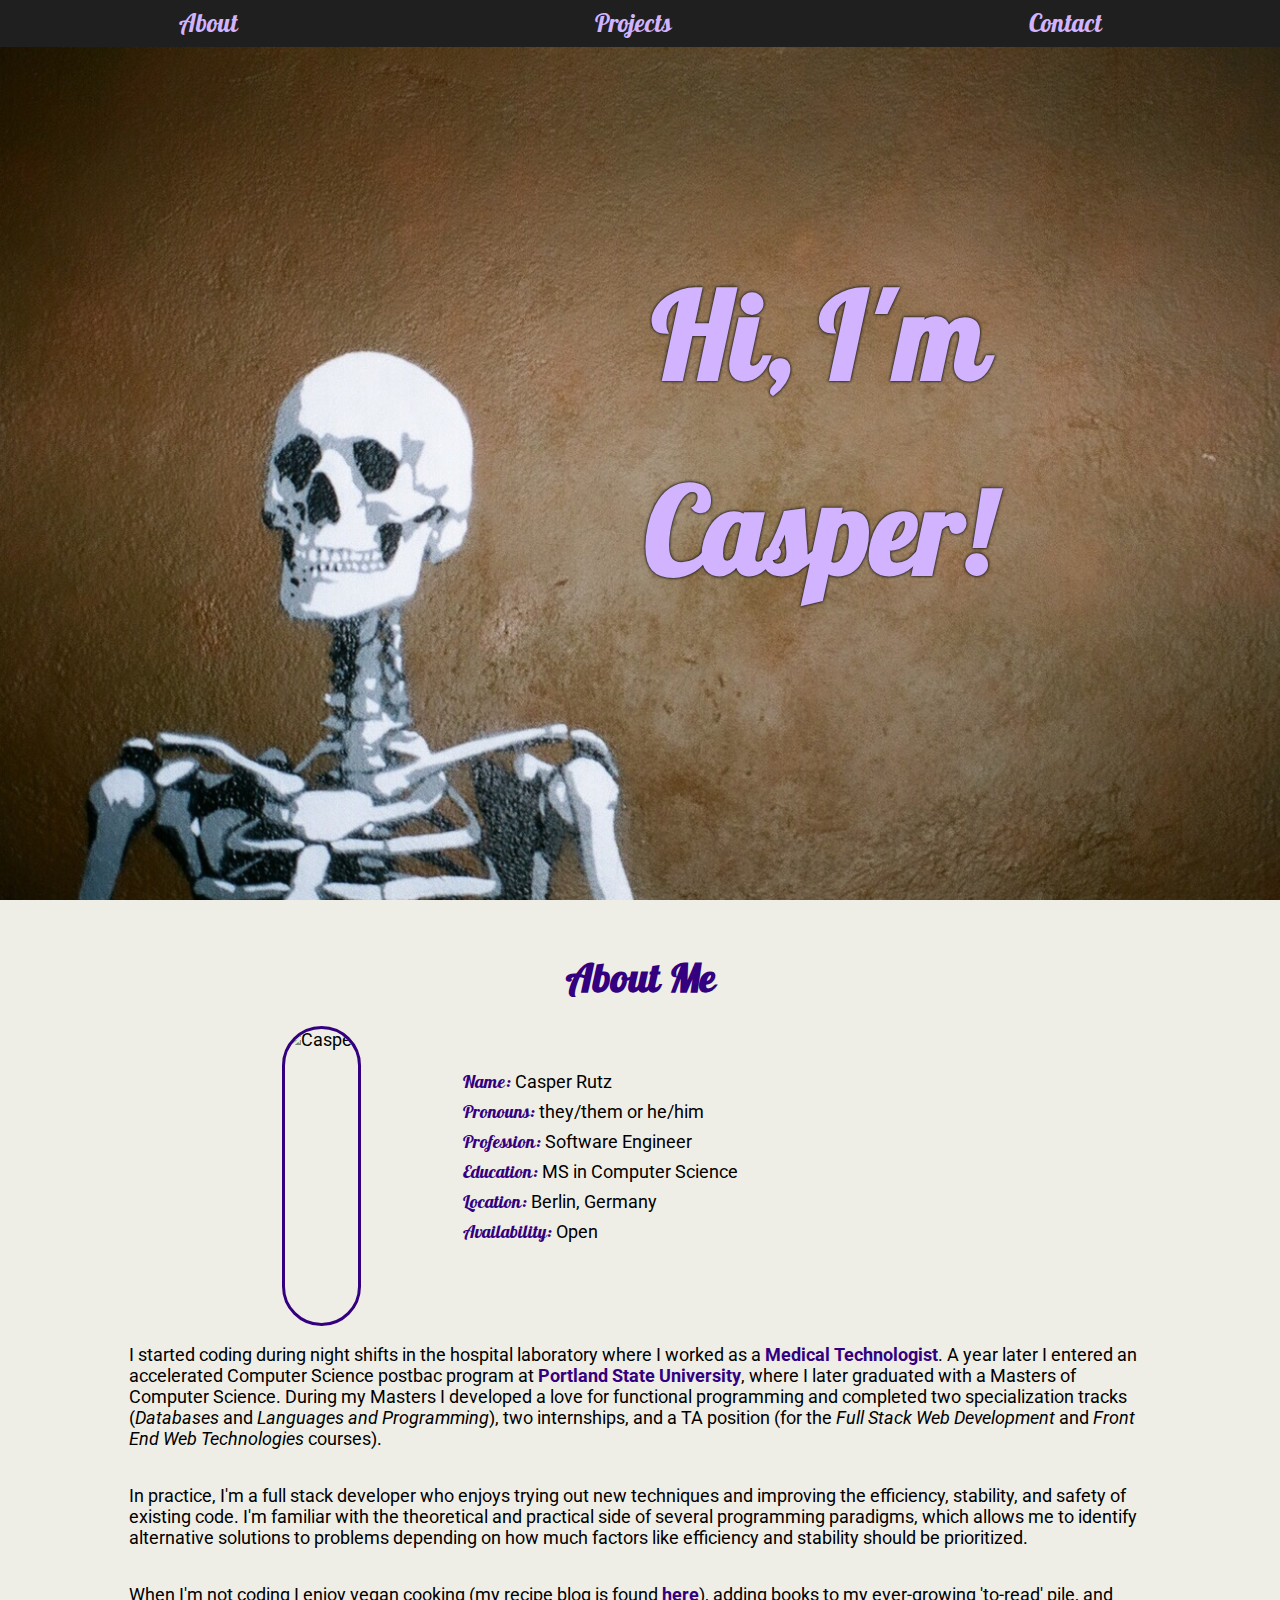
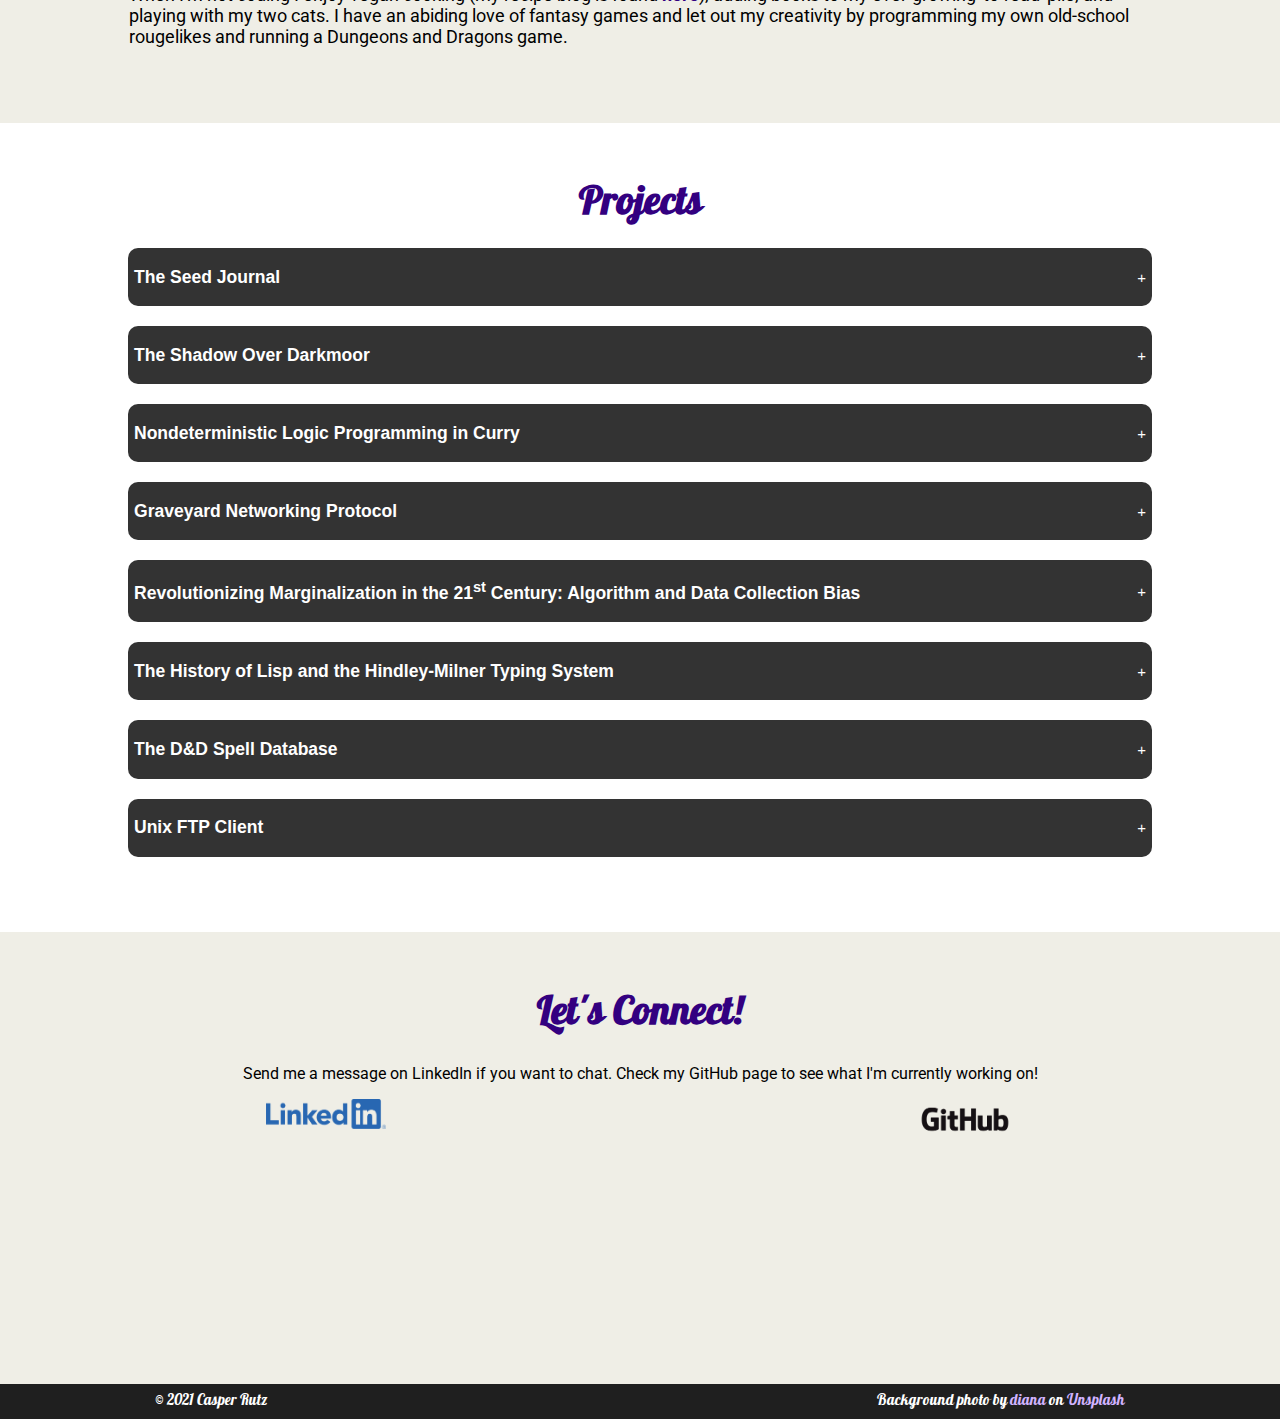
==== commit 56ab4cce: "finished curry (except github link)" ====
--- a/index.html
+++ b/index.html
@@ -36,7 +36,7 @@
                             <li><span class="dark-purple galada">Pronouns: </span>they/them or he/him</li>
                             <li><span class="dark-purple galada">Profession: </span>Software Engineer</li>
                             <li><span class="dark-purple galada">Education: </span>MS in Computer Science</li>
-                            <li><span class="dark-purple galada">Location: </span>Moving to Berlin, Germany</li>
+                            <li><span class="dark-purple galada">Location: </span>Berlin, Germany</li>
                             <li><span class="dark-purple galada">Availability: </span>Open</li>
                         </ul>
                     </div>
@@ -92,10 +92,12 @@
                 <div class="dropdown">
                     <div class="content">
                         <p class="dark-purple">Oct 2020 - Dec 2020 | Solo</p>
-                        <p>??</p>
-                        <div class="github-link-box">
-                            <a href="https://github.com/catspook/the-seed-journal" target="_blank" rel="noreferrer"><img src="images/GitHub-Mark-120px-plus.png" alt="Github" height="41px" width="41px"></a>
-                        </div>
+                        <p><a class="link dark-purple" href="https://www-ps.informatik.uni-kiel.de/currywiki/" target="_blank" rel="noreferrer">Curry</a> is a declarative programming language that was designed to integrate features from both functional programming and logic programming. This course was taught by one of Curry's designers, Sergio Antoy, who delved quite deeply into the theory behind the language features in Curry as well as its evaluation strategies and compilation. Much of the course focused on mastering the principals of nondeterminism, residuation, and narrowing, which are core features of Curry. Constriant programming was used to gradually reduce the scope of compilation during runtime due the ineffeciencies of pure nondeterministic programming.</p>
+                        <p>This was one of the most rewarding courses I took during my Masters and Curry has become one of my favorite languages to work in due to its simplicity and power. I found constraint programming very engaging, and I'm excited to apply those principals to other areas. I also became comfortable with a more Haskell-like style of functional programming, as most of my prior experience in that area had been from Lisps.</p>
+                        <div class="github-link-box">
+                            <a href="https://github.com/catspook" target="_blank" rel="noreferrer"><img src="images/GitHub-Mark-120px-plus.png" alt="Github" height="41px" width="41px"></a>
+                        </div>
+                        <p class="dark-purple smaller github-link-box">private repository</p>
                     </div>
                 </div>
                 <button type="button" class="expandme"><h3>Graveyard Networking Protocol</h3></button>
@@ -103,10 +105,10 @@
                     <div class="content">
                         <p class="dark-purple">Oct 2020 - Dec 2020 | Solo</p>
                         <p>Graveyard is a Halloween version of the game <a class="link dark-purple" href="https://en.wikipedia.org/wiki/Banqi" target="_blank" rel="noreferrer">Banqi</a>, originally designed by <a class="link dark-purple" href="https://github.com/thea-leake/graveyard" target="_blank" rel="noreferrer">Thea Leake</a>. The point of the game is to be the last player that can make a valid move, which can be done by either eliminating or trapping the other player's pieces. Thea's implementation of the game required both players to play at the same computer, so I decided to design and implement a networking protocol to add remote gaming to Graveyard.</p>
-                        <p>Concurrency is inherent to Graveyard's design. To ensure safety, Thea chose to write Graveyard using Racket, a purely functional language that minimizes state changes and side effects. Though I was not familiar with concurrency before this project, I decided to utilize Concurrent channels and message passing in both the client and the server code.</p>
                         <div class="project-pics">
                             <img src="images/graveyard.png" alt="A screenshot of Graveyard">
                         </div>
+                        <p>Concurrency is inherent to Graveyard's design. To ensure safety, Thea chose to write Graveyard using Racket, a functional language that minimizes state changes and side effects. Though I was not familiar with concurrency before this project, I decided to utilize concurrent channels and message passing in both the client and the server code.</p>
                         <p>At a high level, the protocol relies on collecting the starting and ending coordinates of each valid move from one player and sending it to the other player. The server is responsible for game creation and management, ensuring clients are still connected, and validating and passing on client messages. Clients are responsible for ensuring only valid moves are sent to the server, and in enacting moves received from the server. Click the link below to view the RFC for more details.</p> 
                         <div class="github-link-box">
                             <a href="https://github.com/catspook/graveyard" target="_blank" rel="noreferrer"><img src="images/GitHub-Mark-120px-plus.png" alt="Github" height="41px" width="41px"></a>
--- a/styles.css
+++ b/styles.css
@@ -5,11 +5,22 @@
     font-family: 'Roboto';
     text-align: center;
 }
+:root {
+    --light-purple: #d1b3ff;
+    --dark-purple: #330080; 
+    --light-grey: #333333; 
+    --dark-grey: #1F1F1F;
+    --brown: #EFEEE6;
+    --white: white;
+}
 .light-purple {
-    color: #d1b3ff;
+    color: var(--light-purple);
 }
 .dark-purple {
-    color: #330080; 
+    color: var(--dark-purple); 
+}
+.smaller {
+    font-size: 14px;
 }
 .galada {
     font-family: 'Galada';
@@ -24,7 +35,7 @@
 }
 #nav {
     width: 100%;
-    background-color: #1F1F1F;
+    background-color: var(--dark-grey);
     padding: 0;
     list-style: none;
     position: fixed;
@@ -42,7 +53,7 @@
     text-decoration: none;
 }
 .nav-item:hover, .nav-item:focus, .nav-item:active {
-    color: white;
+    color: var(--white);
 }
 #name {
     height: inherit;
@@ -52,7 +63,7 @@
     padding-right: 20%;
     align-items: center;
     font-size: 60px;
-    text-shadow: 0 0 3px #1F1F1F, 0 0 3px #1F1F1F;
+    text-shadow: 0 0 3px var(--dark-grey), 0 0 3px var(--dark-grey);
 }
 h1 {
     width: 40%;
@@ -67,8 +78,8 @@
 }
 
 #about {
-    background-color: #EFEEE6;
-    border: 1px solid #EFEEE6;
+    background-color: var(--brown);
+    border: 1px solid var(--brown);
 }
 #about-container {
     height: 80%;
@@ -92,7 +103,7 @@
 }
 #my-pic {
     border-radius: 50px;
-    border: 3px solid #330080;
+    border: 3px solid var(--dark-purple);
     margin-left: 15%;
     margin-right: 10%;
 }
@@ -108,10 +119,10 @@
     width: 80%;
     margin: auto;
     margin-bottom: 20px;
-    background-color: #333333;
+    background-color: var(--light-grey);
     border: 0px;
     border-radius: 10px;
-    color: white;
+    color: var(--white);
     font-size: 15px;
     display: flex;
     justify-content: space-between;
@@ -119,15 +130,15 @@
 }
 .expanded, .expandme:hover {
     color: #d1b3ff;
-    background-color: #1F1F1F;
+    background-color: var(--dark-grey);
 }
 .expandme:after {
     content: "+";
-    color: white;
+    color: var(--white);
 }
 .expanded:after {
     content: "-";
-    color: #d1b3ff;
+    color: (--light-grey);
 }
 .dropdown {
     width: 80%;
@@ -136,7 +147,7 @@
     margin-bottom: 20px;
     border-radius: 10px;
     text-align: left;
-    background-color: #EFEEE6;
+    background-color: var(--brown);
     color: black;
     max-height: 0;
     overflow: hidden;
@@ -168,8 +179,8 @@
 #contact {
     min-height: 300px;
     height: 50vh;
-    background-color: #EFEEE6;
-    border: 1px solid #EFEEE6;
+    background-color: var(--brown);
+    border: 1px solid var(--brown);
 }
 .contact-container {
     margin-left: 5%;
@@ -186,8 +197,8 @@
     flex-direction: row;
     justify-content: space-around;
     align-items: center;
-    background-color: #1F1F1F; 
-    color: white;
+    background-color: var(--dark-grey); 
+    color: var(--white);
     font-family: 'Galada';
 }
 .footer-text {
@@ -195,11 +206,11 @@
     margin: 5px;
 }
 .pic-link {
-    color: #d1b3ff;
+    color: var(--light-purple);
     text-decoration: none;
 }
 .pic-link:hover, .pic-link:focus, .pic-link:active {
-    color: white;
+    color: var(--white);
     text-decoration: none;
 }
 /*--------------------------------------------------*/
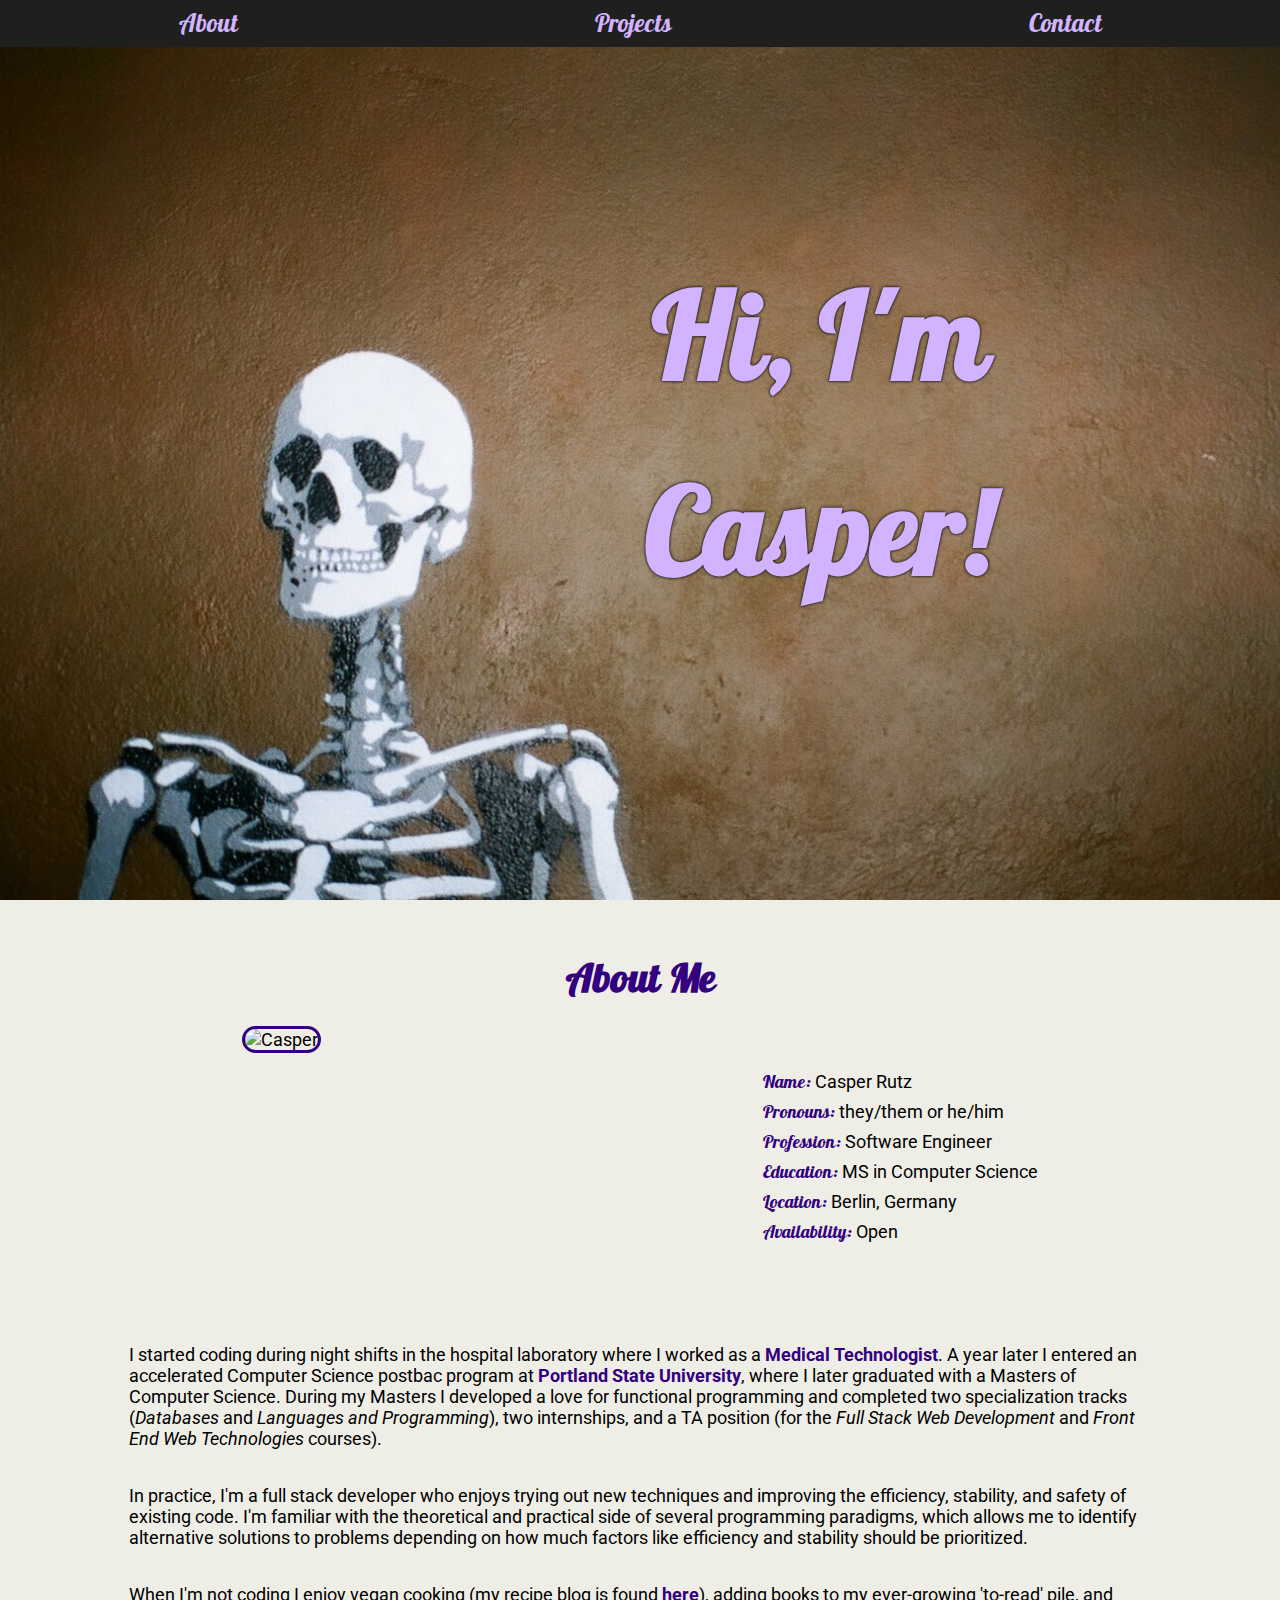
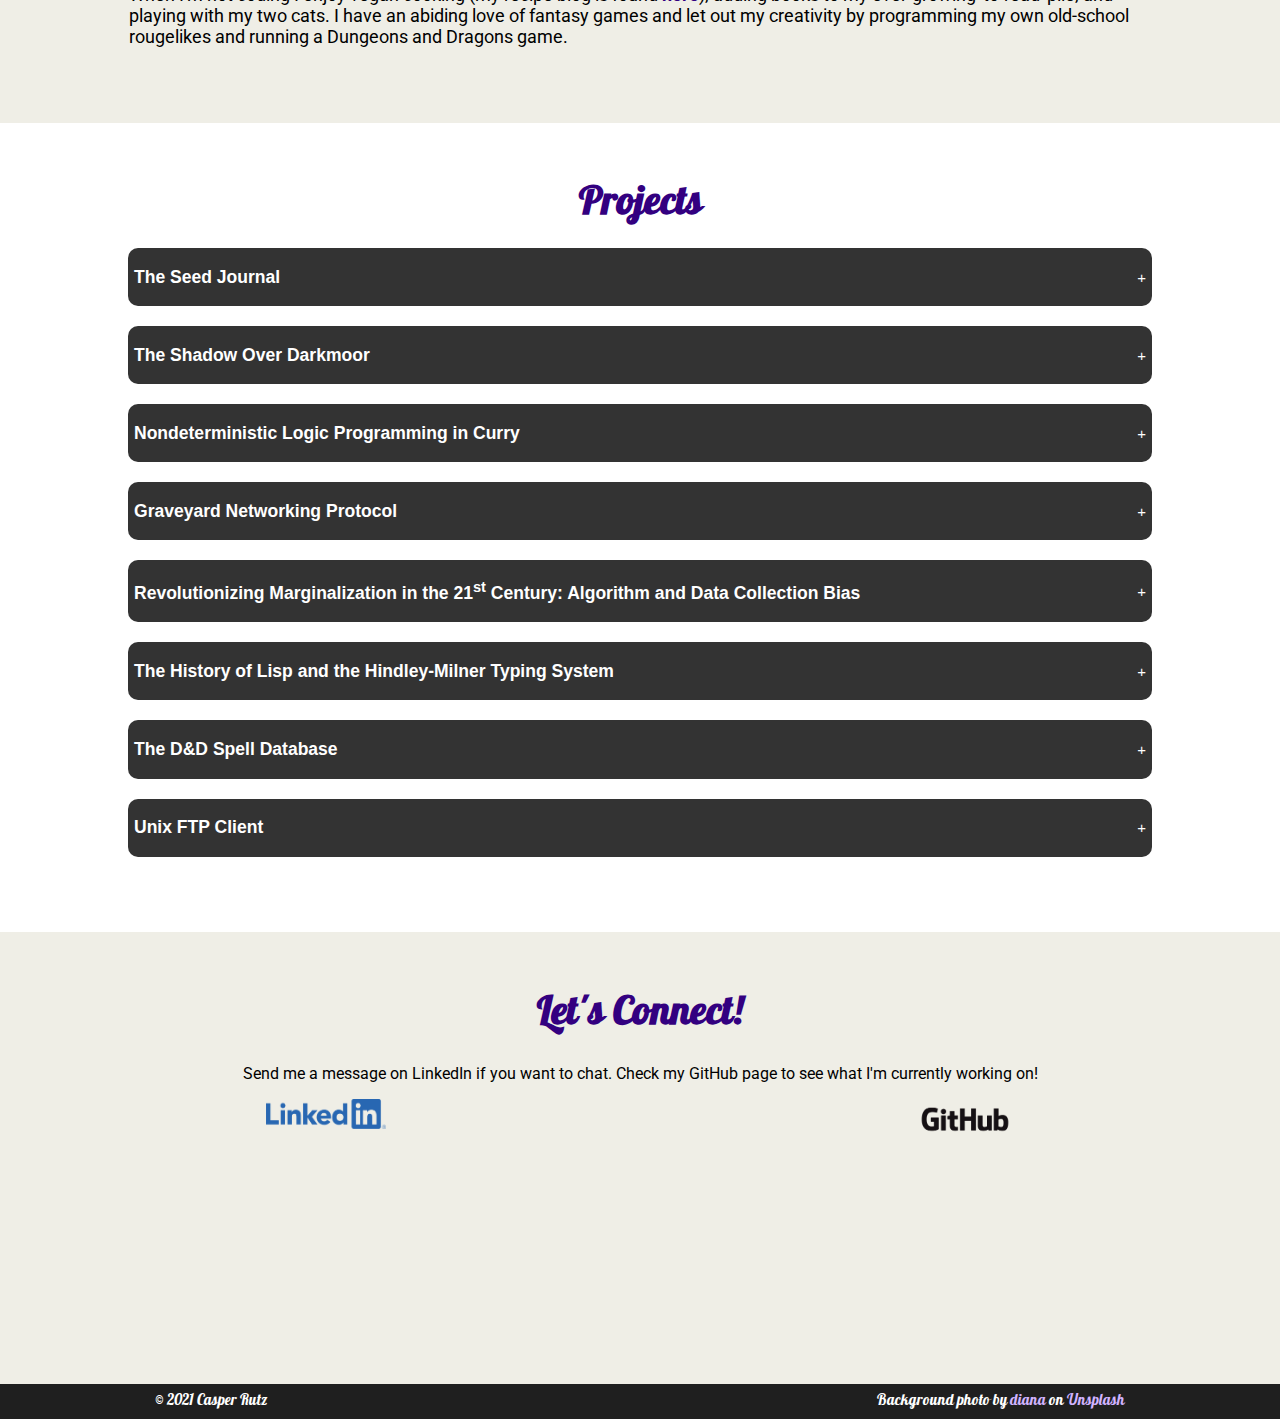
==== commit 3d442a29: "fixed pic styling on chrome" ====
--- a/index.html
+++ b/index.html
@@ -29,8 +29,10 @@
                 <h2 class="dark-purple">About Me</h2>
                 <div id="about-container">
                     <div id="profile-section">
-                        <img id="my-pic" src="images/Casper.jpg" alt="Casper">
-                        <!--NO ONE has permission to copy, alter, crop, or otherwise use "me.png" in any form for any reason.-->
+                        <div id="profile-pic">
+                            <img id="my-pic" src="images/Casper.jpg" alt="Casper">
+                            <!--NO ONE has permission to copy, alter, crop, or otherwise use "me.png" in any form for any reason.-->
+                        </div>
                         <ul>
                             <li><span class="dark-purple galada">Name: </span>Casper Rutz</li>
                             <li><span class="dark-purple galada">Pronouns: </span>they/them or he/him</li>
--- a/styles.css
+++ b/styles.css
@@ -94,18 +94,19 @@
     height: 300px;
     display: flex;
     flex-direction: row;
-    justify-content: left;
+    justify-content: space-around;
 }
 #profile-section ul {
     padding-top: 25px;
     list-style: none;
-    padding-left: 0;
+}
+#profile-pic {
+    width: 25%;
 }
 #my-pic {
+    height: 100%;
     border-radius: 50px;
     border: 3px solid var(--dark-purple);
-    margin-left: 15%;
-    margin-right: 10%;
 }
 .link {
     font-weight: bold;
@@ -233,9 +234,17 @@
         margin-top: 120px;
     }
     #profile-section {
-        flex-direction: column;
+        margin-top: 60px;
+        flex-direction: column;
+        justify-content: center;
         height: 480px;
         margin-bottom: 60px;
+    }
+    #profile-pic {
+        width: 100%;
+        display: flex;
+        flex-direction: column;
+        justify-content: center;
     }
     #my-pic {
         height: 300px;
@@ -267,7 +276,14 @@
     }
     #profile-section {
         flex-direction: column;
+        justify-content: center;
         height: 500px;
+    }
+    #profile-pic {
+        width: 100%;
+        display: flex;
+        flex-direction: column;
+        justify-content: center;
     }
     #my-pic {
         height: 200px;
